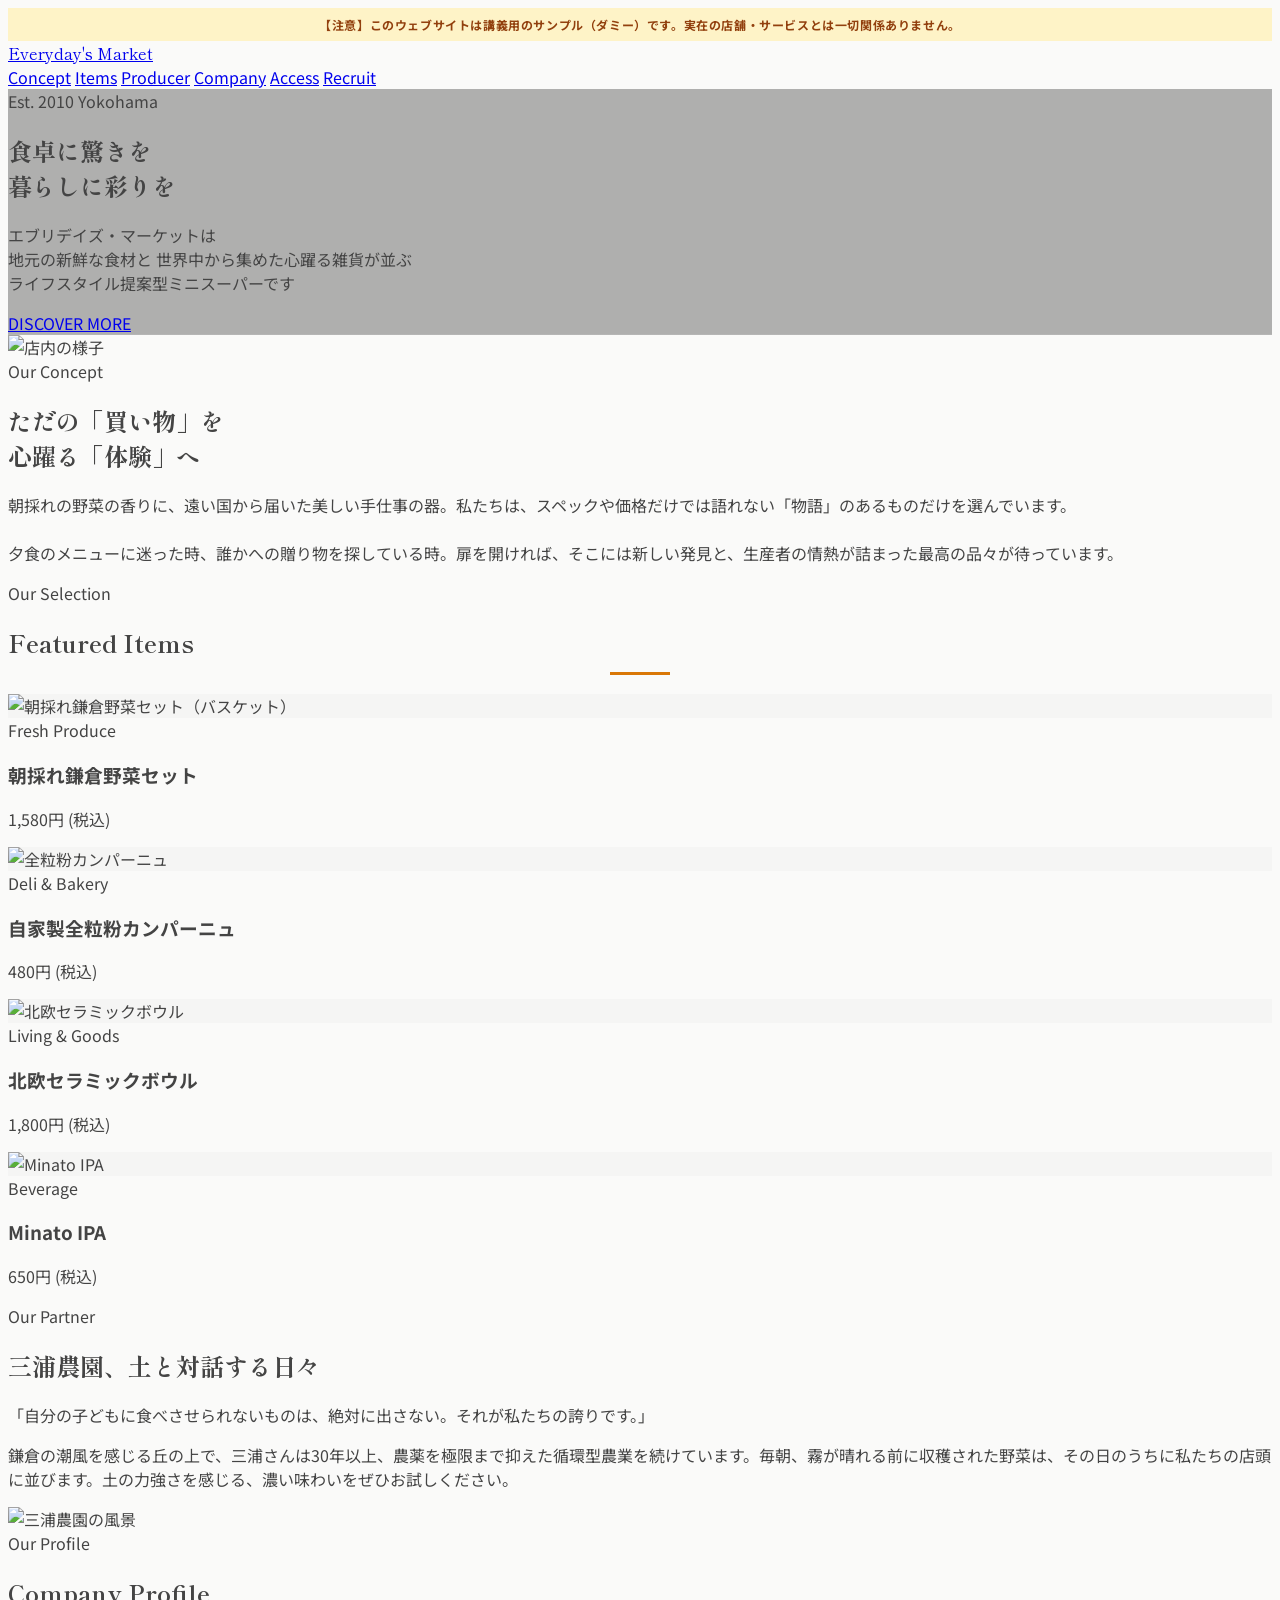
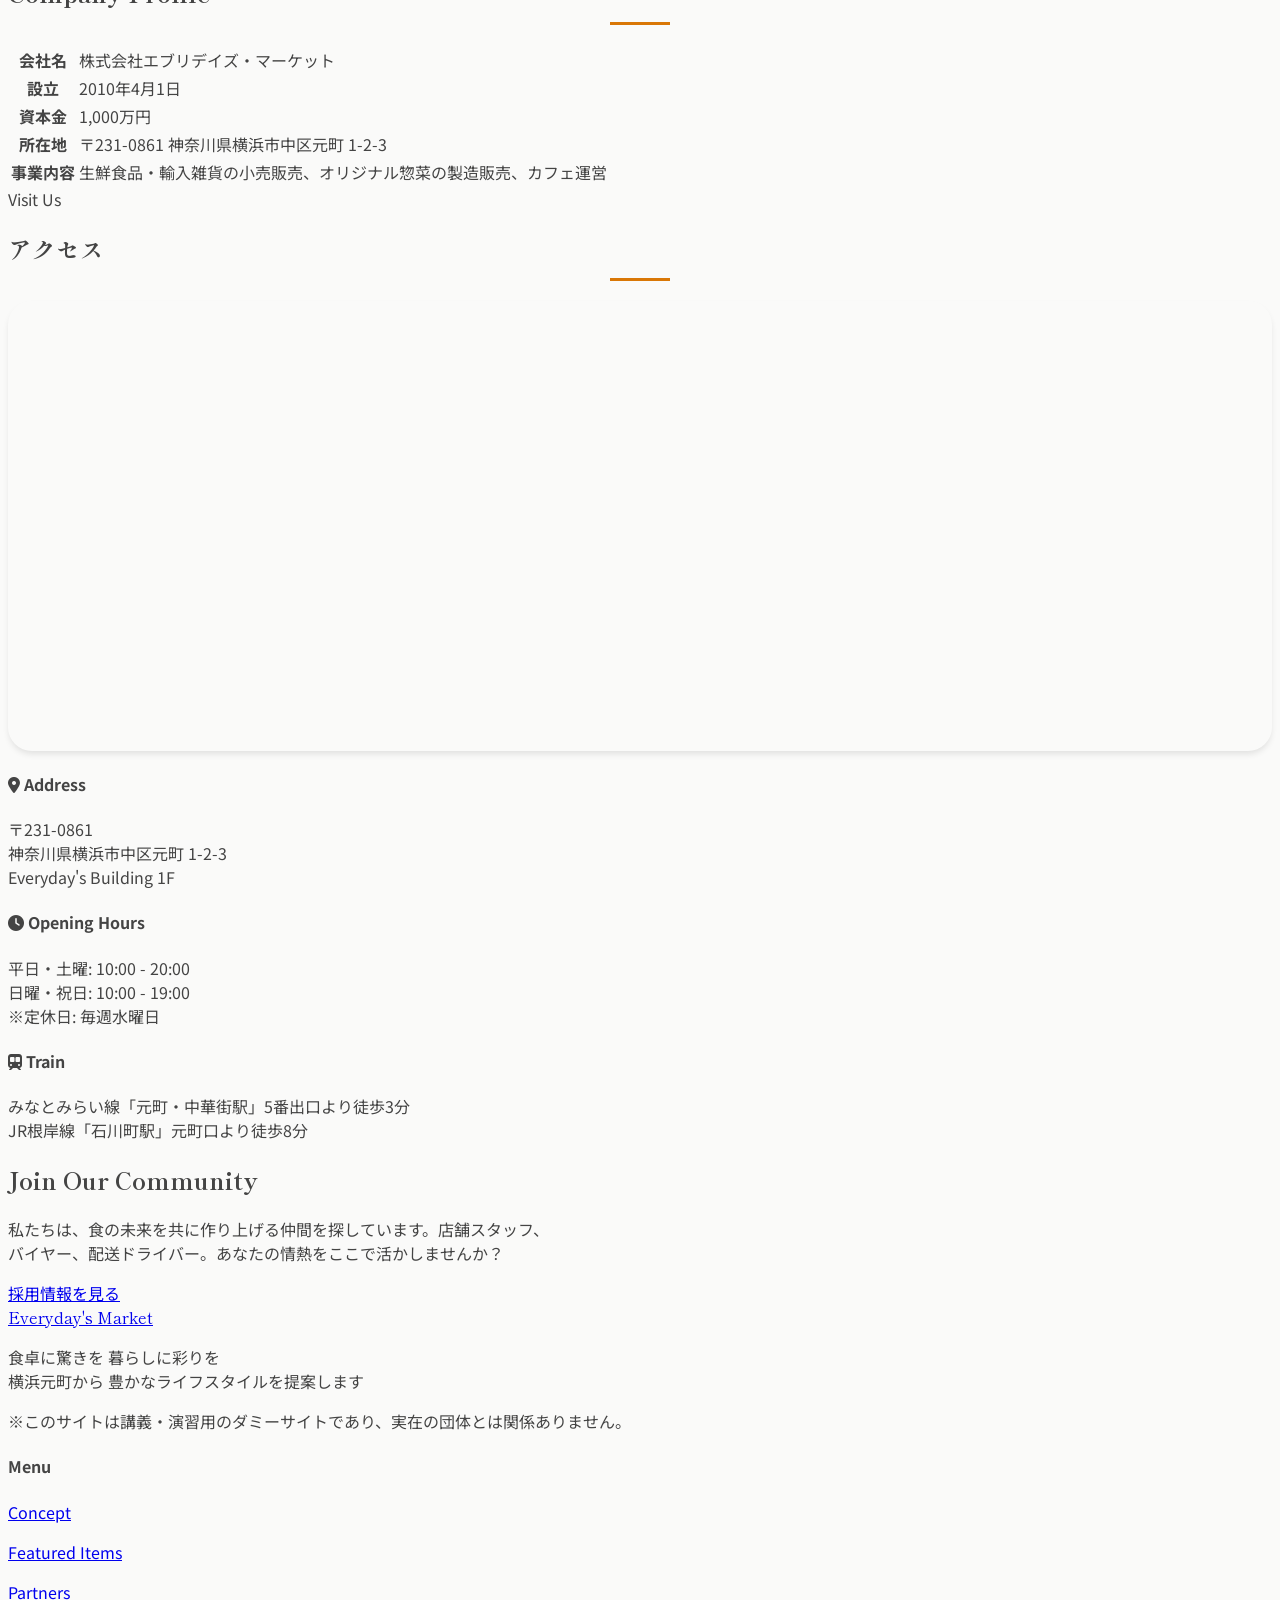
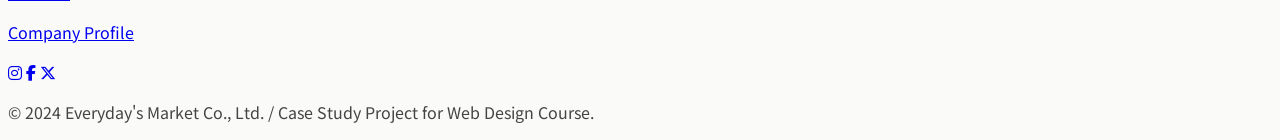
==== index.html @ 4df272cd "Add files via upload" ====
<!DOCTYPE html>
<html lang="ja">
<head>
    <meta charset="UTF-8">
    <meta name="viewport" content="width=device-width, initial-scale=1.0">
    <title>Everyday's Market | 食卓に驚きを、暮らしに彩りを。</title>
    <script src="https://cdn.tailwindcss.com"></script>
    <link rel="stylesheet" href="https://cdnjs.cloudflare.com/ajax/libs/font-awesome/6.4.0/css/all.min.css">
    <style>
        @import url('https://fonts.googleapis.com/css2?family=Noto+Sans+JP:wght@300;400;700&family=Shippori+Mincho:wght@400;700&display=swap');
        
        :root {
            --brand-primary: #d97706;
            --brand-dark: #78350f;
            --bg-stone: #fafaf9;
        }

        body {
            font-family: 'Noto Sans JP', sans-serif;
            background-color: var(--bg-stone);
            color: #444;
            scroll-behavior: smooth;
        }

        .font-serif {
            font-family: 'Shippori Mincho', serif;
        }

        .hero-section {
            background: linear-gradient(rgba(0,0,0,0.3), rgba(0,0,0,0.3)), 
                        url('https://images.unsplash.com/photo-1542838132-92c53300491e?q=80&w=2000&auto=format&fit=crop');
            background-size: cover;
            background-position: center;
        }

        .section-title::after {
            content: '';
            display: block;
            width: 60px;
            height: 3px;
            background-color: var(--brand-primary);
            margin: 0.75rem auto;
        }

        .img-container {
            background-color: #f5f5f4;
            overflow: hidden;
            display: flex;
            align-items: center;
            justify-content: center;
        }

        .img-container img {
            width: 100%;
            height: 100%;
            object-fit: cover;
            transition: transform 0.7s cubic-bezier(0.4, 0, 0.2, 1);
        }

        .img-container:hover img {
            transform: scale(1.08);
        }

        .fade-in-up {
            animation: fadeInUp 0.8s ease-out forwards;
        }

        @keyframes fadeInUp {
            from { opacity: 0; transform: translateY(20px); }
            to { opacity: 1; transform: translateY(0); }
        }

        .dummy-notice {
            background-color: #fef3c7;
            color: #92400e;
            text-align: center;
            padding: 0.5rem;
            font-size: 0.75rem;
            font-weight: bold;
            letter-spacing: 0.05em;
        }

        .nav-link {
            position: relative;
        }
        .nav-link::after {
            content: '';
            position: absolute;
            width: 0;
            height: 1px;
            bottom: -4px;
            left: 0;
            background-color: var(--brand-primary);
            transition: width 0.3s ease;
        }
        .nav-link:hover::after {
            width: 100%;
        }
        /* マップコンテナのサイズ調整 */
        .map-container {
            position: relative;
            width: 100%;
            height: 450px; /* PCでの高さを450pxに設定 */
            border-radius: 1.5rem; /* 角丸を他の要素と合わせる */
            overflow: hidden;
            box-shadow: 0 4px 6px -1px rgb(0 0 0 / 0.1);
        }

        .map-container iframe {
            position: absolute;
            top: 0;
            left: 0;
            width: 100%;
            height: 100%;
            border: 0;
        }

    </style>
</head>
<body>

    <!-- Dummy Site Notice -->
    <div class="dummy-notice">
        【注意】このウェブサイトは講義用のサンプル（ダミー）です。実在の店舗・サービスとは一切関係ありません。
    </div>

    <!-- Header Navigation -->
    <nav class="bg-white/95 backdrop-blur-md shadow-sm sticky top-0 z-50 border-b border-stone-100">
        <div class="max-w-7xl mx-auto px-4 sm:px-6 lg:px-8">
            <div class="flex justify-between h-20 items-center">
                <div class="flex-shrink-0 flex items-center">
                    <a href="index.html" class="text-2xl font-bold text-amber-800 font-serif tracking-tighter italic leading-none">
                        Everyday's <span class="text-amber-600">Market</span>
                    </a>
                </div>
                <!-- 修正箇所：items-centerを追加して垂直中央揃えを確実にしました -->
                <div class="hidden md:flex items-center space-x-10 text-xs font-bold text-gray-700 uppercase tracking-[0.2em]">
                    <a href="#concept" class="nav-link hover:text-amber-600 transition duration-300">Concept</a>
                    <a href="#items" class="nav-link hover:text-amber-600 transition duration-300">Items</a>
                    <a href="#producer" class="nav-link hover:text-amber-600 transition duration-300">Producer</a>
                    <a href="#company" class="nav-link hover:text-amber-600 transition duration-300">Company</a>
                    <a href="#access" class="nav-link hover:text-amber-600 transition duration-300">Access</a>
                    <!-- Recruitボタンも周囲と揃うように調整 -->
                    <a href="recruit.html" class="flex items-center justify-center px-5 py-2 border-2 border-amber-600 text-amber-600 rounded-full hover:bg-amber-600 hover:text-white transition duration-300">Recruit</a>
                </div>
            </div>
        </div>
    </nav>

    <!-- Hero Section -->
    <section class="hero-section h-[80vh] flex items-center justify-center text-center text-white px-4">
        <div class="fade-in-up">
            <span class="inline-block px-4 py-1 border border-white/40 rounded-full text-xs tracking-widest mb-6 uppercase">Est. 2010 Yokohama</span>
            <h1 class="text-5xl md:text-7xl font-bold mb-6 font-serif tracking-tight leading-tight">食卓に驚きを<br>暮らしに彩りを</h1>
            <p class="text-lg md:text-xl max-w-2xl mx-auto font-light opacity-90 leading-relaxed mb-8">
                エブリデイズ・マーケットは<br class="hidden md:block">地元の新鮮な食材と 世界中から集めた心躍る雑貨が並ぶ<br class="hidden md:block">ライフスタイル提案型ミニスーパーです
            </p>
            <a href="#concept" class="inline-block p-4 border-b-2 border-white/60 hover:border-white transition-all text-sm tracking-[0.3em] font-bold">DISCOVER MORE</a>
        </div>
    </section>

    <!-- Concept Section -->
    <section id="concept" class="py-24 bg-white overflow-hidden">
        <div class="max-w-7xl mx-auto px-4 grid grid-cols-1 lg:grid-cols-2 gap-16 items-center">
            <div class="relative">
                <div class="rounded-2xl overflow-hidden shadow-2xl">
                    <img src="https://images.unsplash.com/photo-1578916171728-46686eac8d58?q=80&w=1000&auto=format&fit=crop" alt="店内の様子">
                </div>
                <div class="absolute -bottom-8 -left-8 w-64 h-64 bg-amber-50 rounded-full -z-10"></div>
            </div>
            <div class="lg:pl-8">
                <span class="text-amber-600 font-bold tracking-widest text-sm uppercase mb-4 block">Our Concept</span>
                <h2 class="text-3xl md:text-5xl font-bold font-serif text-amber-900 mb-8 leading-tight">ただの「買い物」を<br>心躍る「体験」へ</h2>
                <p class="text-gray-600 text-lg leading-loose mb-8">
                    朝採れの野菜の香りに、遠い国から届いた美しい手仕事の器。私たちは、スペックや価格だけでは語れない「物語」のあるものだけを選んでいます。<br><br>
                    夕食のメニューに迷った時、誰かへの贈り物を探している時。扉を開ければ、そこには新しい発見と、生産者の情熱が詰まった最高の品々が待っています。
                </p>
            </div>
        </div>
    </section>

    <!-- Item Showcase -->
    <section id="items" class="py-24 bg-stone-50">
        <div class="max-w-7xl mx-auto px-4 text-center mb-16">
            <span class="text-amber-600 font-bold tracking-widest text-xs uppercase mb-2 block">Our Selection</span>
            <h2 class="text-3xl font-bold section-title font-serif text-amber-900">Featured Items</h2>
        </div>
        <div class="max-w-7xl mx-auto px-4 grid grid-cols-1 sm:grid-cols-2 lg:grid-cols-4 gap-10">
            <div class="group">
                <div class="h-80 img-container rounded-2xl mb-6 shadow-sm group-hover:shadow-xl transition-shadow duration-300">
                    <img src="https://images.unsplash.com/photo-1542838132-92c53300491e?q=80&w=800&auto=format&fit=crop" alt="朝採れ鎌倉野菜セット（バスケット）">
                </div>
                <div class="text-center">
                    <span class="text-[10px] text-stone-400 tracking-widest uppercase mb-1 block">Fresh Produce</span>
                    <h3 class="font-bold text-gray-800 mb-1">朝採れ鎌倉野菜セット</h3>
                    <p class="text-amber-700 font-bold">1,580円 <span class="text-[10px] text-stone-400 font-normal">(税込)</span></p>
                </div>
            </div>
            <!-- 変更箇所：全粒粉カンパーニュ -->
            <div class="group">
                <div class="h-80 img-container rounded-2xl mb-6 shadow-sm group-hover:shadow-xl transition-shadow duration-300">
                    <img src="https://images.unsplash.com/photo-1549931319-a545dcf3bc73?q=80&w=800&auto=format&fit=crop" alt="全粒粉カンパーニュ">
                </div>
                <div class="text-center">
                    <span class="text-[10px] text-stone-400 tracking-widest uppercase mb-1 block">Deli & Bakery</span>
                    <h3 class="font-bold text-gray-800 mb-1">自家製全粒粉カンパーニュ</h3>
                    <p class="text-amber-700 font-bold">480円 <span class="text-[10px] text-stone-400 font-normal">(税込)</span></p>
                </div>
            </div>
            <div class="group">
                <div class="h-80 img-container rounded-2xl mb-6 shadow-sm group-hover:shadow-xl transition-shadow duration-300">
                    <img src="https://images.unsplash.com/photo-1610701596007-11502861dcfa?q=80&w=600&auto=format&fit=crop" alt="北欧セラミックボウル">
                </div>
                <div class="text-center">
                    <span class="text-[10px] text-stone-400 tracking-widest uppercase mb-1 block">Living & Goods</span>
                    <h3 class="font-bold text-gray-800 mb-1">北欧セラミックボウル</h3>
                    <p class="text-amber-700 font-bold">1,800円 <span class="text-[10px] text-stone-400 font-normal">(税込)</span></p>
                </div>
            </div>
            <div class="group">
                <div class="h-80 img-container rounded-2xl mb-6 shadow-sm group-hover:shadow-xl transition-shadow duration-300">
                    <img src="https://images.unsplash.com/photo-1566633806327-68e152aaf26d?q=80&w=600&auto=format&fit=crop" alt="Minato IPA">
                </div>
                <div class="text-center">
                    <span class="text-[10px] text-stone-400 tracking-widest uppercase mb-1 block">Beverage</span>
                    <h3 class="font-bold text-gray-800 mb-1">Minato IPA</h3>
                    <p class="text-amber-700 font-bold">650円 <span class="text-[10px] text-stone-400 font-normal">(税込)</span></p>
                </div>
            </div>
        </div>
    </section>

    <!-- Producer Story -->
    <section id="producer" class="py-24 bg-white">
        <div class="max-w-7xl mx-auto px-4 grid grid-cols-1 lg:grid-cols-2 gap-16 items-center">
            <div class="order-2 lg:order-1">
                <span class="text-amber-600 font-bold tracking-widest text-sm uppercase mb-4 block">Our Partner</span>
                <h2 class="text-3xl md:text-5xl font-bold font-serif text-amber-900 mb-8 leading-tight">三浦農園、土と対話する日々</h2>
                <p class="text-gray-600 text-lg leading-loose mb-6 italic">
                    「自分の子どもに食べさせられないものは、絶対に出さない。それが私たちの誇りです。」
                </p>
                <p class="text-gray-600 text-lg leading-loose">
                    鎌倉の潮風を感じる丘の上で、三浦さんは30年以上、農薬を極限まで抑えた循環型農業を続けています。毎朝、霧が晴れる前に収穫された野菜は、その日のうちに私たちの店頭に並びます。土の力強さを感じる、濃い味わいをぜひお試しください。
                </p>
            </div>
            <div class="order-1 lg:order-2">
                <div class="rounded-2xl overflow-hidden shadow-2xl aspect-[4/5]">
                    <img src="https://images.unsplash.com/photo-1500382017468-9049fed747ef?q=80&w=1200&auto=format&fit=crop" class="w-full h-full object-cover" alt="三浦農園の風景">
                </div>
            </div>
        </div>
    </section>

    <!-- Company Profile Section -->
    <section id="company" class="py-24 bg-stone-50">
        <div class="max-w-4xl mx-auto px-4">
            <div class="text-center mb-16">
                <span class="text-amber-600 font-bold tracking-widest text-xs uppercase mb-2 block">Our Profile</span>
                <h2 class="text-3xl font-bold section-title font-serif text-amber-900">Company Profile</h2>
            </div>
            <div class="bg-white rounded-2xl shadow-sm overflow-hidden">
                <table class="w-full text-left border-collapse">
                    <tbody class="divide-y divide-stone-100">
                        <tr>
                            <th class="py-6 px-8 bg-stone-50 w-1/3 text-stone-500 font-bold text-sm uppercase tracking-wider">会社名</th>
                            <td class="py-6 px-8 text-gray-700">株式会社エブリデイズ・マーケット</td>
                        </tr>
                        <tr>
                            <th class="py-6 px-8 bg-stone-50 w-1/3 text-stone-500 font-bold text-sm uppercase tracking-wider">設立</th>
                            <td class="py-6 px-8 text-gray-700">2010年4月1日</td>
                        </tr>
                        <tr>
                            <th class="py-6 px-8 bg-stone-50 w-1/3 text-stone-500 font-bold text-sm uppercase tracking-wider">資本金</th>
                            <td class="py-6 px-8 text-gray-700">1,000万円</td>
                        </tr>
                        <tr>
                            <th class="py-6 px-8 bg-stone-50 w-1/3 text-stone-500 font-bold text-sm uppercase tracking-wider">所在地</th>
                            <td class="py-6 px-8 text-gray-700">〒231-0861 神奈川県横浜市中区元町 1-2-3</td>
                        </tr>
                        <tr>
                            <th class="py-6 px-8 bg-stone-50 w-1/3 text-stone-500 font-bold text-sm uppercase tracking-wider">事業内容</th>
                            <td class="py-6 px-8 text-gray-700">生鮮食品・輸入雑貨の小売販売、オリジナル惣菜の製造販売、カフェ運営</td>
                        </tr>
                    </tbody>
                </table>
            </div>
        </div>
    </section>

    <!-- Access Section -->
    <section id="access" class="py-24 bg-white">
        <div class="max-w-7xl mx-auto px-4">
            <div class="text-center mb-16">
                <span class="text-amber-600 font-bold tracking-widest text-xs uppercase mb-2 block">Visit Us</span>
                <h2 class="text-3xl font-bold section-title font-serif text-amber-900">アクセス</h2>
            </div>
            
            <div class="grid grid-cols-1 lg:grid-cols-3 gap-12 items-stretch">
                <!-- マップ側：h-full を追加して親の高さまで強制的に広げる -->
                <div class="lg:col-span-2 h-full">
                    <div class="map-container shadow-lg h-full">
                        <iframe src="https://www.google.com/maps/embed?pb=!1m18!1m12!1m3!1d3250.414327297834!2d139.6455138763595!3d35.43213504354228!2m3!1f0!2f0!3f0!3m2!1i1024!2i768!4f13.1!3m3!1m2!1s0x60185cf1a97a3713%3A0xc0747443834a347!2z44CSMjMxLTA4NjEg56We5aWI5bed55yM5qiq5rWc5biC5Lit5Yy65YWD55S6!5e0!3m2!1sja!2sjp!4v1710000000000!5m2!1sja!2sjp" allowfullscreen="" loading="lazy" referrerpolicy="no-referrer-when-downgrade"></iframe>
                    </div>
                </div>
                <!-- テキスト情報側 -->
                <div class="flex flex-col justify-between space-y-8 bg-stone-50 p-10 rounded-3xl border border-stone-100 shadow-sm">
                    <div>
                        <h4 class="text-amber-800 font-bold mb-2 flex items-center">
                            <i class="fas fa-map-marker-alt mr-2"></i> Address
                        </h4>
                        <p class="text-gray-700 leading-relaxed">
                            〒231-0861<br>
                            神奈川県横浜市中区元町 1-2-3<br>
                            Everyday's Building 1F
                        </p>
                    </div>
                    <div>
                        <h4 class="text-amber-800 font-bold mb-2 flex items-center">
                            <i class="fas fa-clock mr-2"></i> Opening Hours
                        </h4>
                        <p class="text-gray-700 leading-relaxed">
                            平日・土曜: 10:00 - 20:00<br>
                            日曜・祝日: 10:00 - 19:00<br>
                            <span class="text-stone-400 text-xs italic">※定休日: 毎週水曜日</span>
                        </p>
                    </div>
                    <div>
                        <h4 class="text-amber-800 font-bold mb-2 flex items-center">
                            <i class="fas fa-subway mr-2"></i> Train
                        </h4>
                        <p class="text-gray-700 leading-relaxed text-sm">
                            みなとみらい線「元町・中華街駅」5番出口より徒歩3分<br>
                            JR根岸線「石川町駅」元町口より徒歩8分
                        </p>
                    </div>
                </div>
            </div>
        </div>
    </section>

    <!-- Recruit Banner -->
    <section id="recruit" class="py-20 bg-amber-700 text-white">
        <div class="max-w-7xl mx-auto px-4 text-center">
            <h2 class="text-3xl md:text-5xl font-bold font-serif mb-6 italic">Join Our Community</h2>
            <p class="text-lg opacity-90 mb-10 max-w-2xl mx-auto">
                私たちは、食の未来を共に作り上げる仲間を探しています。店舗スタッフ、<br class="hidden md:block">バイヤー、配送ドライバー。あなたの情熱をここで活かしませんか？
            </p>
            <a href="recruit.html" class="inline-block px-10 py-4 bg-white text-amber-900 font-bold rounded-full hover:bg-stone-100 transition duration-300 shadow-xl">
                採用情報を見る
            </a>
        </div>
    </section>

    <!-- Footer -->
    <footer class="bg-stone-900 text-white pt-20 pb-10">
        <div class="max-w-7xl mx-auto px-4">
            <div class="grid grid-cols-1 md:grid-cols-3 gap-12 mb-16 text-center md:text-left">
                <div>
                    <!-- ロゴを a タグで囲み、トップページへのリンクを設定 -->
                    <a href="index.html" class="inline-block text-2xl font-bold text-amber-600 font-serif mb-6 tracking-tighter italic hover:opacity-80 transition-opacity">
                        Everyday's <span class="text-white">Market</span>
                    </a>
                    <p class="text-stone-400 text-sm leading-loose">
                        食卓に驚きを 暮らしに彩りを<br>
                        横浜元町から 豊かなライフスタイルを提案します
                    </p>
                    <div class="mt-4 p-3 border border-stone-700 text-xs text-stone-500 italic">
                        ※このサイトは講義・演習用のダミーサイトであり、実在の団体とは関係ありません。
                    </div>
                </div>
                <div class="space-y-2 text-stone-400 text-sm">
                    <h4 class="text-white font-bold mb-4 uppercase tracking-widest text-xs">Menu</h4>
                    <p><a href="#concept" class="hover:text-amber-500 transition">Concept</a></p>
                    <p><a href="#items" class="hover:text-amber-500 transition">Featured Items</a></p>
                    <p><a href="#producer" class="hover:text-amber-500 transition">Partners</a></p>
                    <p><a href="#company" class="hover:text-amber-500 transition">Company Profile</a></p>
                </div>
                <div class="flex justify-center md:justify-start space-x-6 text-2xl">
                    <a href="#" class="hover:text-amber-500 transition"><i class="fab fa-instagram"></i></a>
                    <a href="#" class="hover:text-amber-500 transition"><i class="fab fa-facebook-f"></i></a>
                    <a href="#" class="hover:text-amber-500 transition"><i class="fab fa-x-twitter"></i></a>
                </div>
            </div>
            <div class="border-t border-stone-800 pt-8 text-center">
                <p class="text-stone-500 text-[10px] tracking-widest uppercase">
                    &copy; 2024 Everyday's Market Co., Ltd. / Case Study Project for Web Design Course.
                </p>
            </div>
        </div>
    </footer>

</body>
</html>
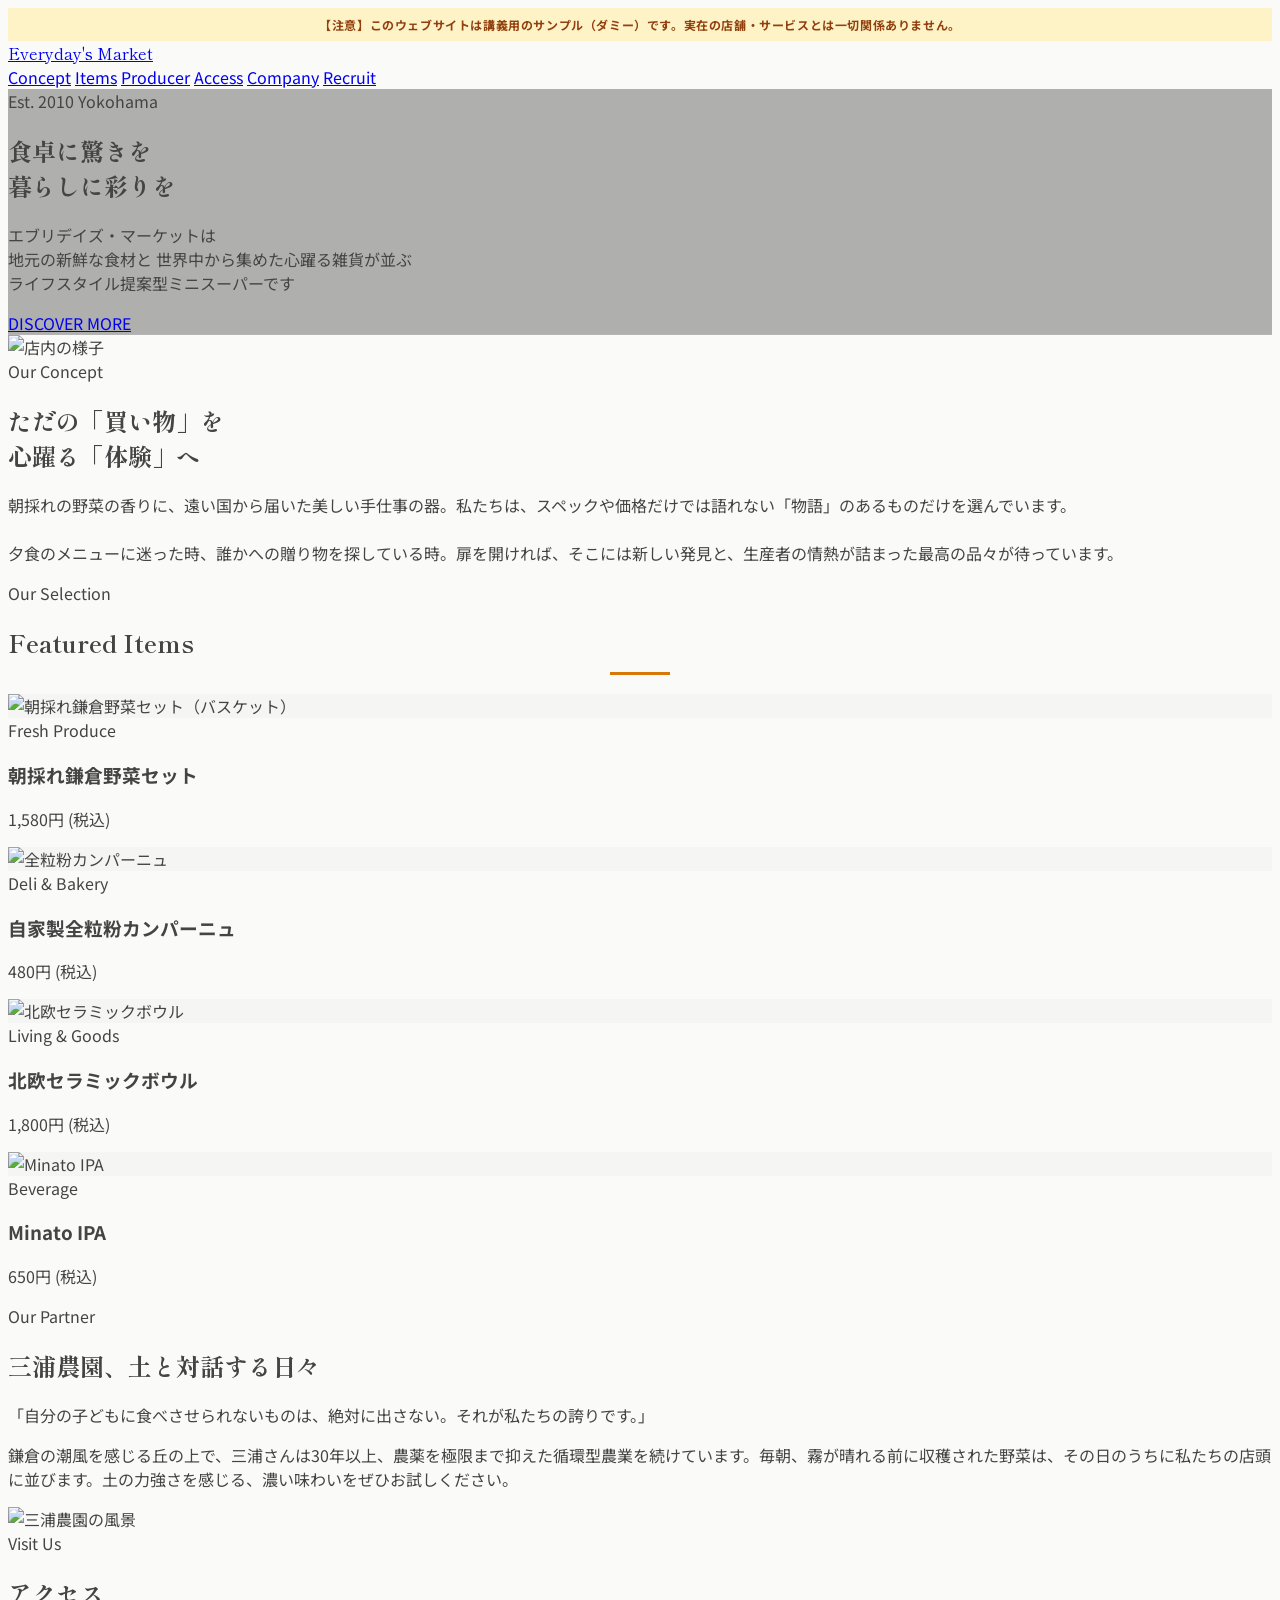
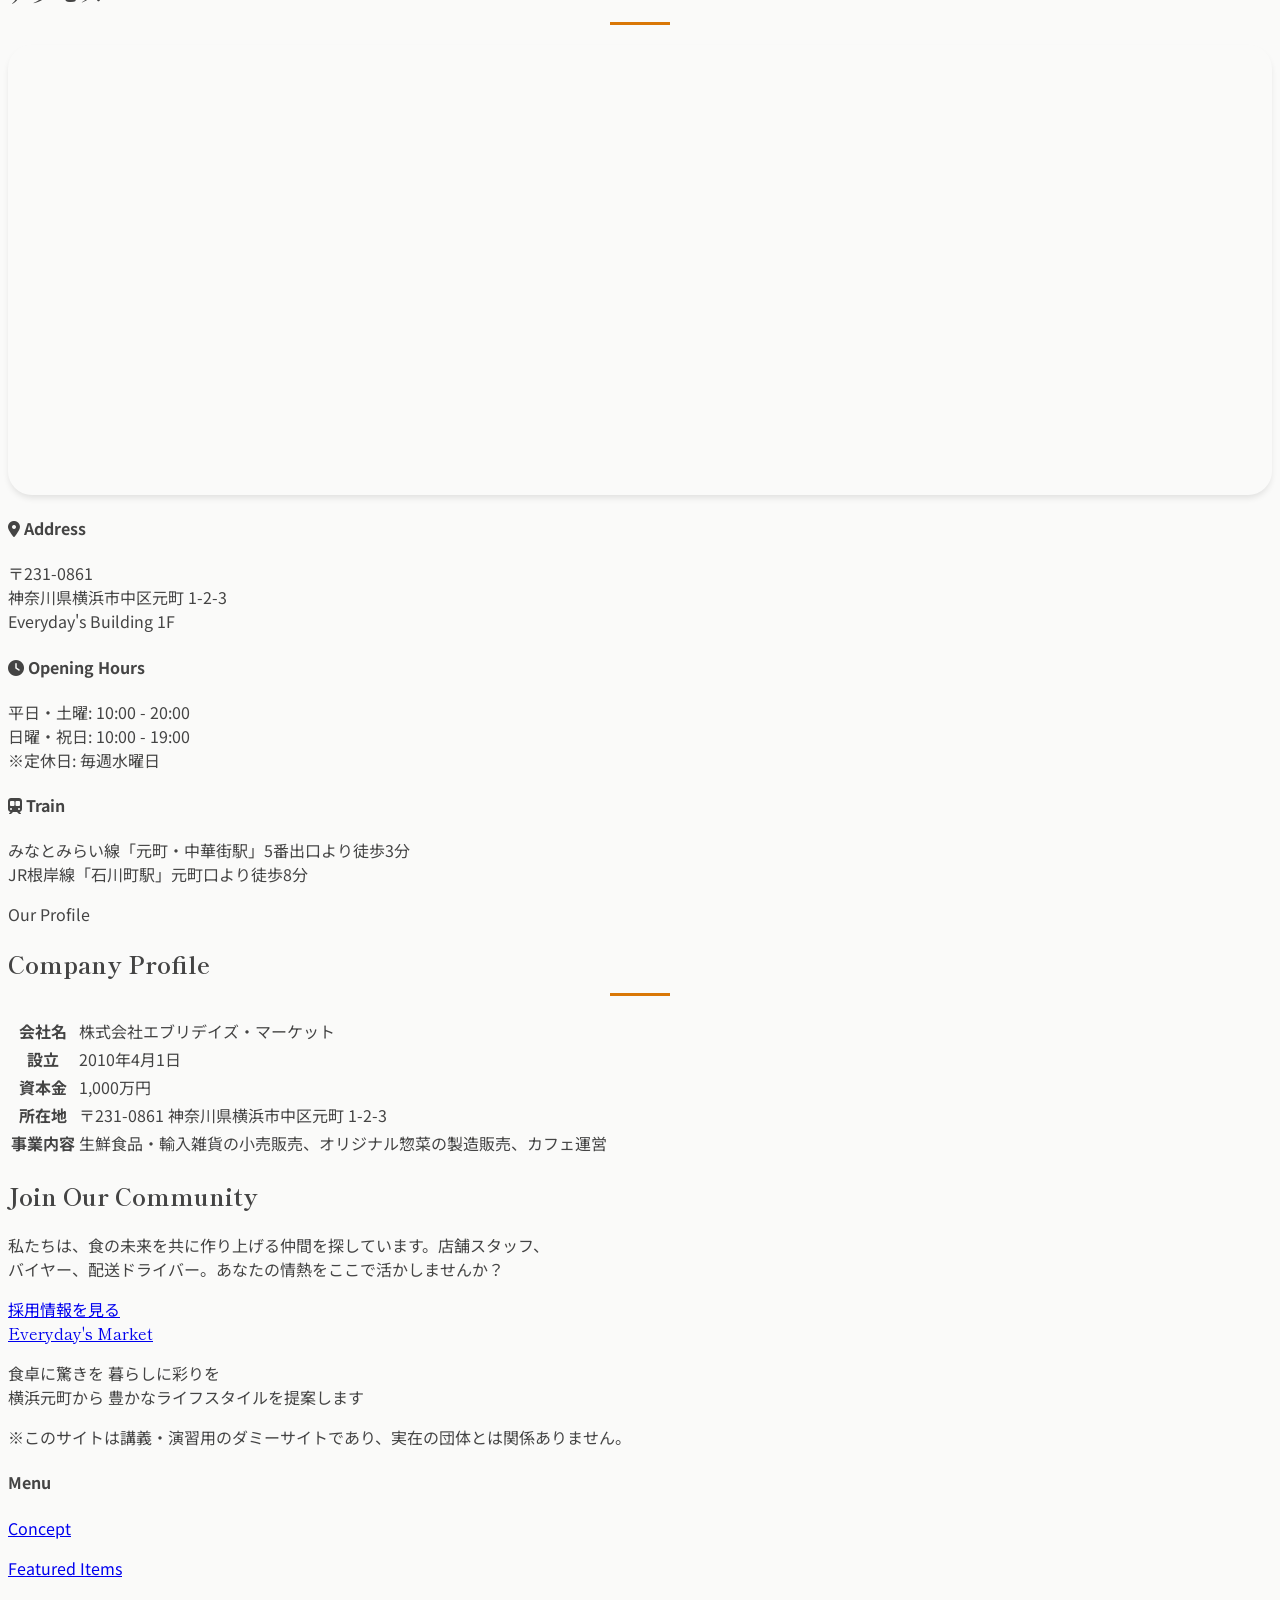
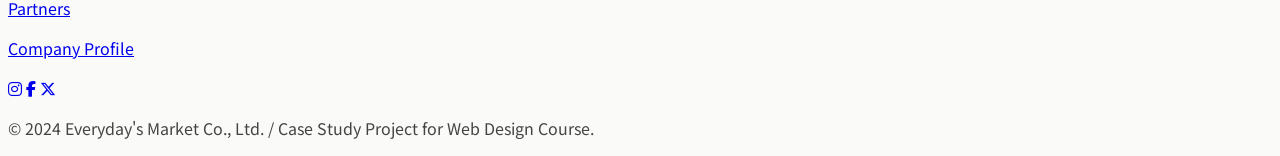
==== commit b38983f1: "Add files via upload" ====
--- a/index.html
+++ b/index.html
@@ -138,8 +138,8 @@
                     <a href="#concept" class="nav-link hover:text-amber-600 transition duration-300">Concept</a>
                     <a href="#items" class="nav-link hover:text-amber-600 transition duration-300">Items</a>
                     <a href="#producer" class="nav-link hover:text-amber-600 transition duration-300">Producer</a>
+                    <a href="#access" class="nav-link hover:text-amber-600 transition duration-300">Access</a>
                     <a href="#company" class="nav-link hover:text-amber-600 transition duration-300">Company</a>
-                    <a href="#access" class="nav-link hover:text-amber-600 transition duration-300">Access</a>
                     <!-- Recruitボタンも周囲と揃うように調整 -->
                     <a href="recruit.html" class="flex items-center justify-center px-5 py-2 border-2 border-amber-600 text-amber-600 rounded-full hover:bg-amber-600 hover:text-white transition duration-300">Recruit</a>
                 </div>
@@ -251,42 +251,6 @@
         </div>
     </section>
 
-    <!-- Company Profile Section -->
-    <section id="company" class="py-24 bg-stone-50">
-        <div class="max-w-4xl mx-auto px-4">
-            <div class="text-center mb-16">
-                <span class="text-amber-600 font-bold tracking-widest text-xs uppercase mb-2 block">Our Profile</span>
-                <h2 class="text-3xl font-bold section-title font-serif text-amber-900">Company Profile</h2>
-            </div>
-            <div class="bg-white rounded-2xl shadow-sm overflow-hidden">
-                <table class="w-full text-left border-collapse">
-                    <tbody class="divide-y divide-stone-100">
-                        <tr>
-                            <th class="py-6 px-8 bg-stone-50 w-1/3 text-stone-500 font-bold text-sm uppercase tracking-wider">会社名</th>
-                            <td class="py-6 px-8 text-gray-700">株式会社エブリデイズ・マーケット</td>
-                        </tr>
-                        <tr>
-                            <th class="py-6 px-8 bg-stone-50 w-1/3 text-stone-500 font-bold text-sm uppercase tracking-wider">設立</th>
-                            <td class="py-6 px-8 text-gray-700">2010年4月1日</td>
-                        </tr>
-                        <tr>
-                            <th class="py-6 px-8 bg-stone-50 w-1/3 text-stone-500 font-bold text-sm uppercase tracking-wider">資本金</th>
-                            <td class="py-6 px-8 text-gray-700">1,000万円</td>
-                        </tr>
-                        <tr>
-                            <th class="py-6 px-8 bg-stone-50 w-1/3 text-stone-500 font-bold text-sm uppercase tracking-wider">所在地</th>
-                            <td class="py-6 px-8 text-gray-700">〒231-0861 神奈川県横浜市中区元町 1-2-3</td>
-                        </tr>
-                        <tr>
-                            <th class="py-6 px-8 bg-stone-50 w-1/3 text-stone-500 font-bold text-sm uppercase tracking-wider">事業内容</th>
-                            <td class="py-6 px-8 text-gray-700">生鮮食品・輸入雑貨の小売販売、オリジナル惣菜の製造販売、カフェ運営</td>
-                        </tr>
-                    </tbody>
-                </table>
-            </div>
-        </div>
-    </section>
-
     <!-- Access Section -->
     <section id="access" class="py-24 bg-white">
         <div class="max-w-7xl mx-auto px-4">
@@ -334,6 +298,42 @@
                         </p>
                     </div>
                 </div>
+            </div>
+        </div>
+    </section>
+
+    <!-- Company Profile Section -->
+    <section id="company" class="py-24 bg-stone-50">
+        <div class="max-w-4xl mx-auto px-4">
+            <div class="text-center mb-16">
+                <span class="text-amber-600 font-bold tracking-widest text-xs uppercase mb-2 block">Our Profile</span>
+                <h2 class="text-3xl font-bold section-title font-serif text-amber-900">Company Profile</h2>
+            </div>
+            <div class="bg-white rounded-2xl shadow-sm overflow-hidden">
+                <table class="w-full text-left border-collapse">
+                    <tbody class="divide-y divide-stone-100">
+                        <tr>
+                            <th class="py-6 px-8 bg-stone-50 w-1/3 text-stone-500 font-bold text-sm uppercase tracking-wider">会社名</th>
+                            <td class="py-6 px-8 text-gray-700">株式会社エブリデイズ・マーケット</td>
+                        </tr>
+                        <tr>
+                            <th class="py-6 px-8 bg-stone-50 w-1/3 text-stone-500 font-bold text-sm uppercase tracking-wider">設立</th>
+                            <td class="py-6 px-8 text-gray-700">2010年4月1日</td>
+                        </tr>
+                        <tr>
+                            <th class="py-6 px-8 bg-stone-50 w-1/3 text-stone-500 font-bold text-sm uppercase tracking-wider">資本金</th>
+                            <td class="py-6 px-8 text-gray-700">1,000万円</td>
+                        </tr>
+                        <tr>
+                            <th class="py-6 px-8 bg-stone-50 w-1/3 text-stone-500 font-bold text-sm uppercase tracking-wider">所在地</th>
+                            <td class="py-6 px-8 text-gray-700">〒231-0861 神奈川県横浜市中区元町 1-2-3</td>
+                        </tr>
+                        <tr>
+                            <th class="py-6 px-8 bg-stone-50 w-1/3 text-stone-500 font-bold text-sm uppercase tracking-wider">事業内容</th>
+                            <td class="py-6 px-8 text-gray-700">生鮮食品・輸入雑貨の小売販売、オリジナル惣菜の製造販売、カフェ運営</td>
+                        </tr>
+                    </tbody>
+                </table>
             </div>
         </div>
     </section>
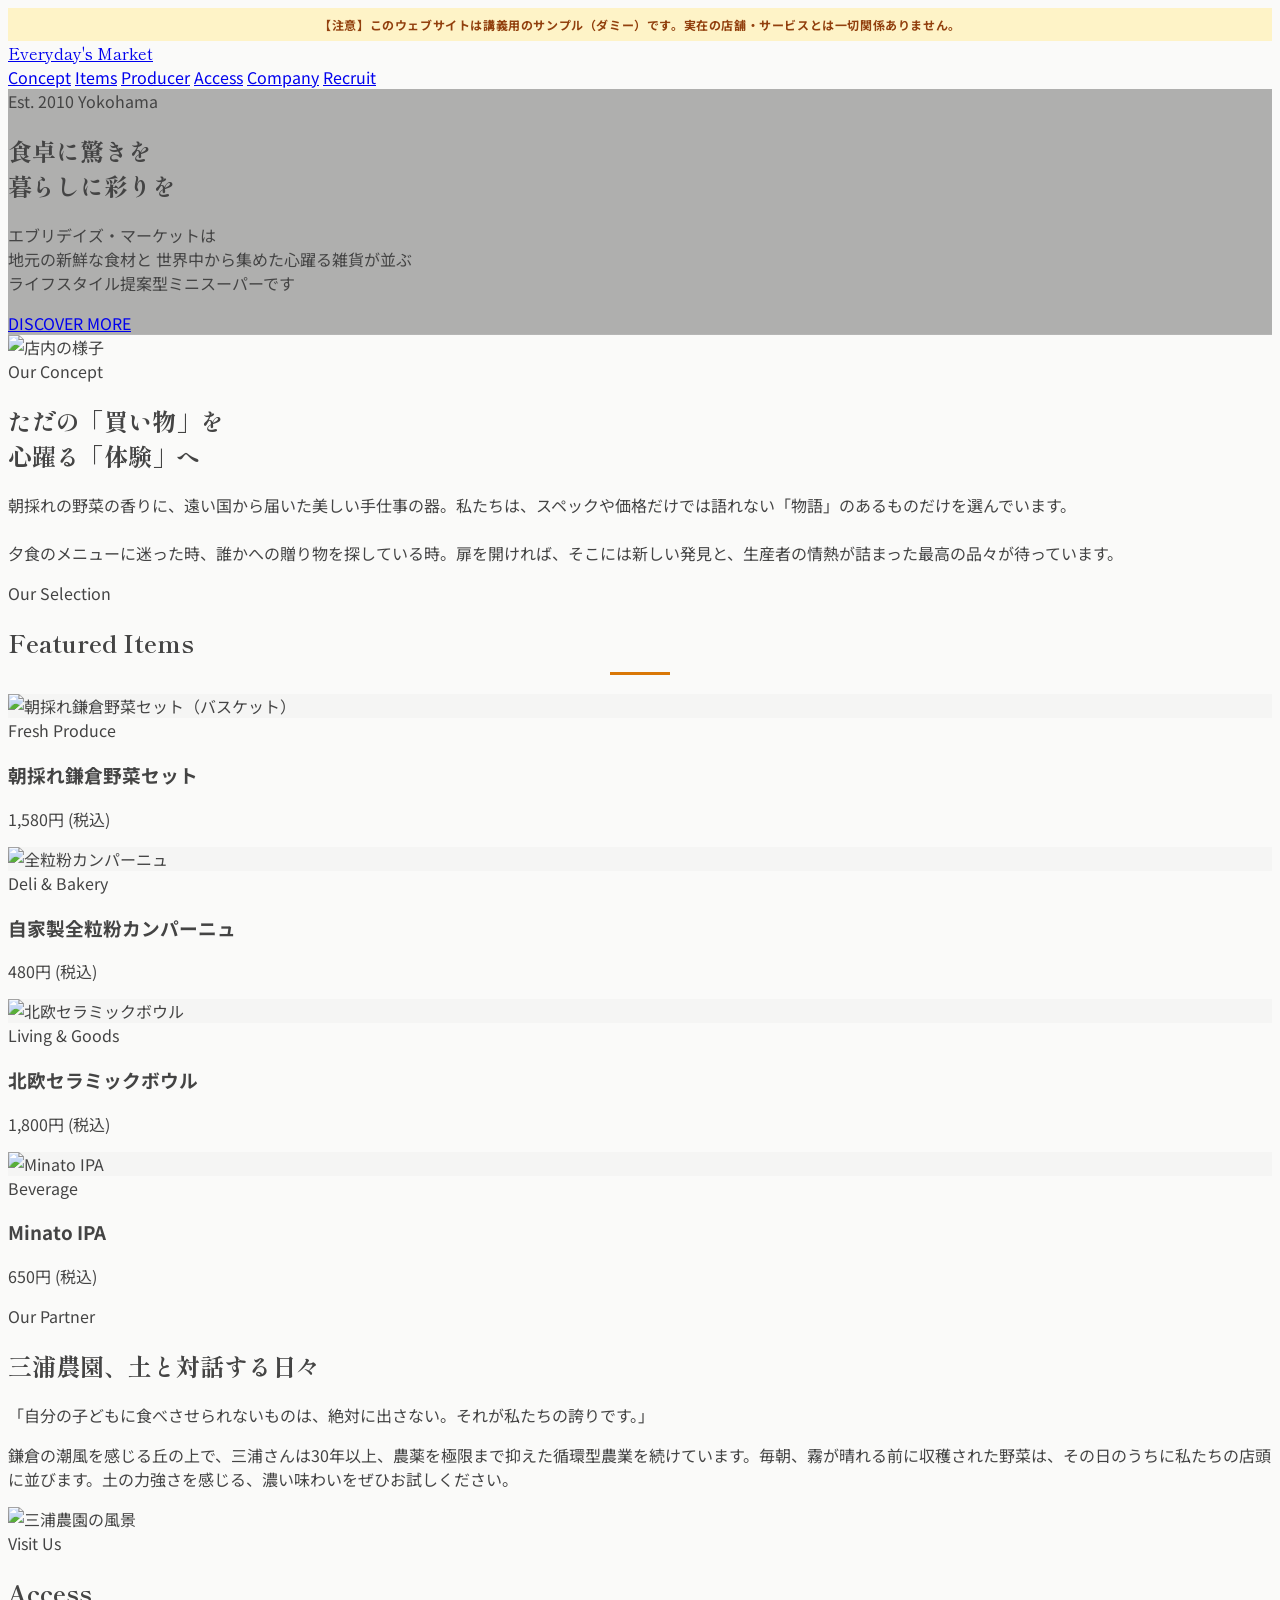
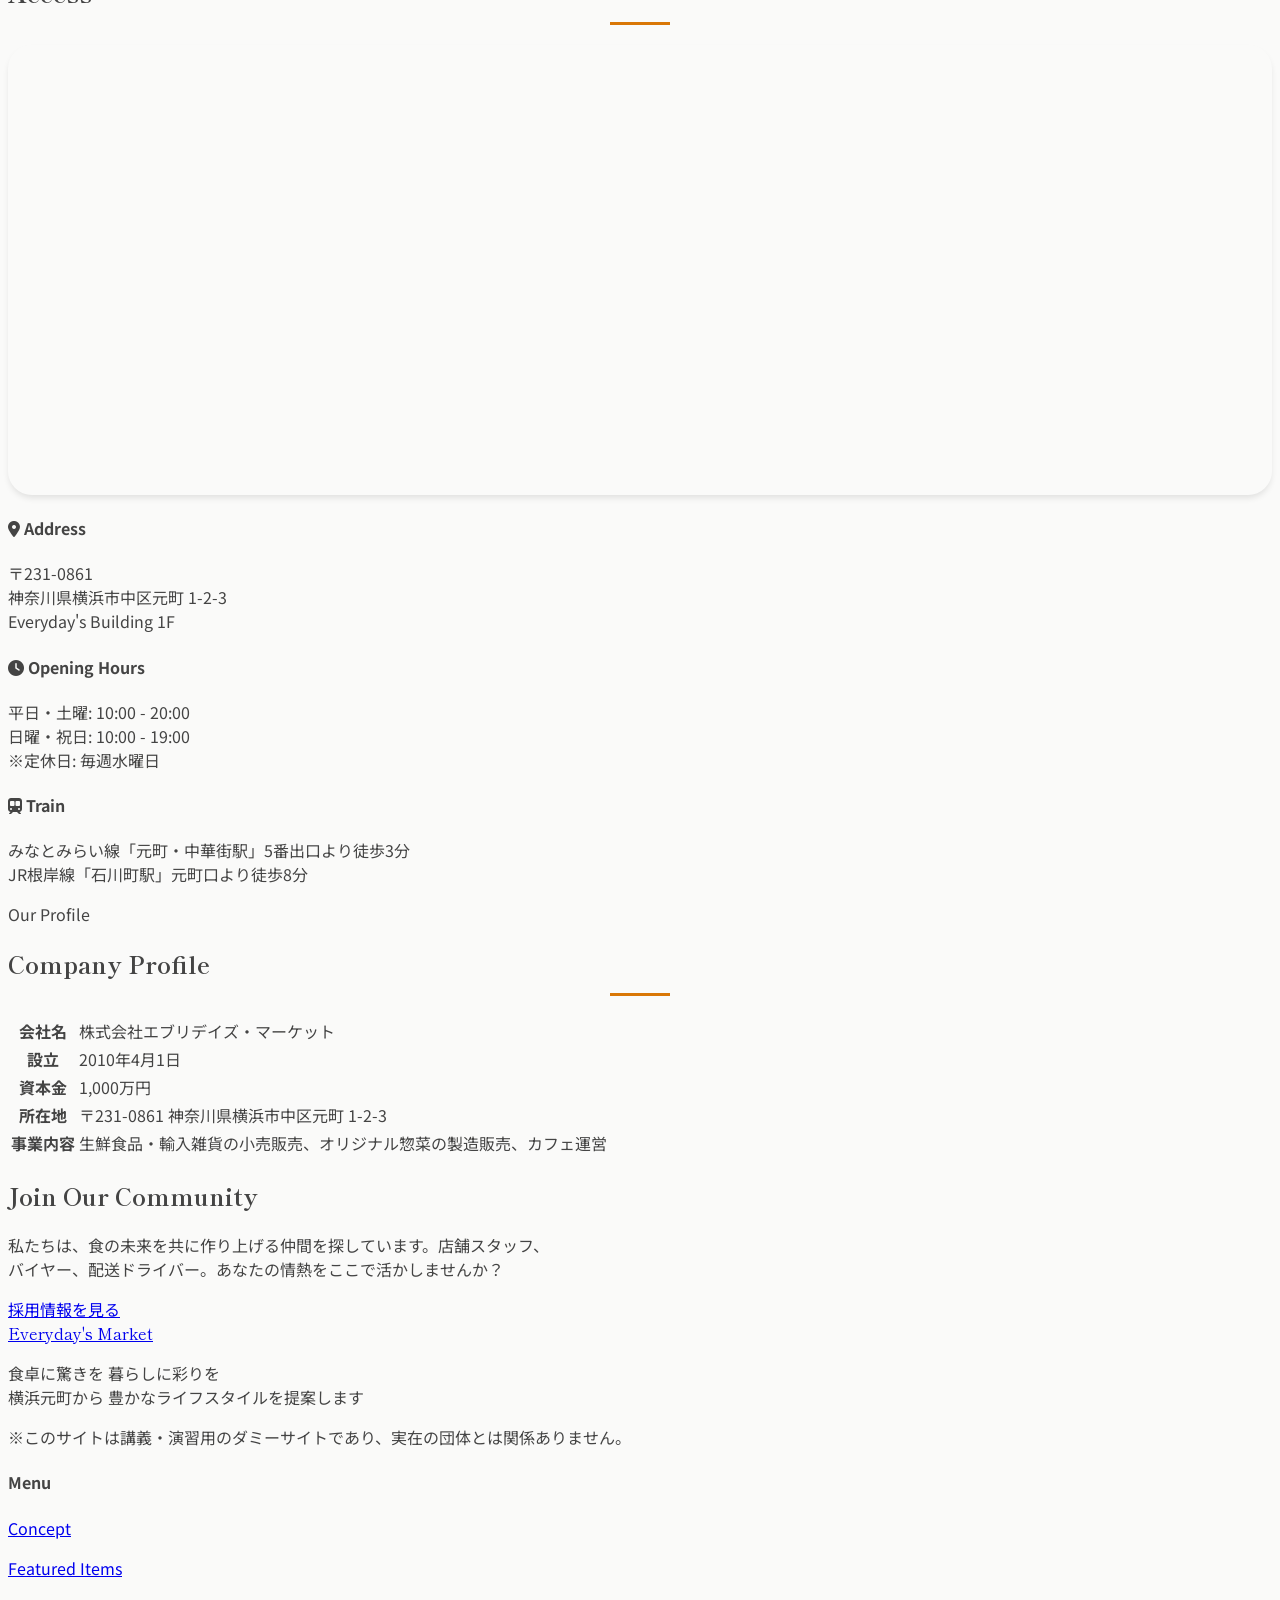
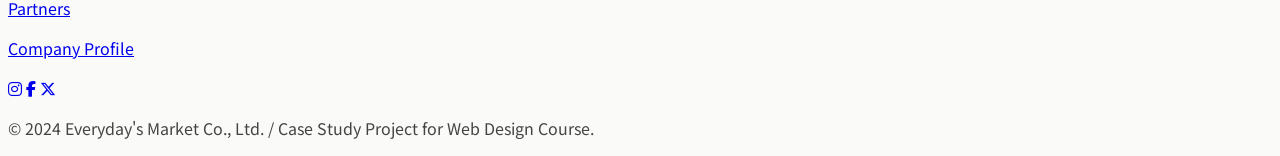
==== commit 865a0892: "Add files via upload" ====
--- a/index.html
+++ b/index.html
@@ -256,7 +256,7 @@
         <div class="max-w-7xl mx-auto px-4">
             <div class="text-center mb-16">
                 <span class="text-amber-600 font-bold tracking-widest text-xs uppercase mb-2 block">Visit Us</span>
-                <h2 class="text-3xl font-bold section-title font-serif text-amber-900">アクセス</h2>
+                <h2 class="text-3xl font-bold section-title font-serif text-amber-900">Access</h2>
             </div>
             
             <div class="grid grid-cols-1 lg:grid-cols-3 gap-12 items-stretch">
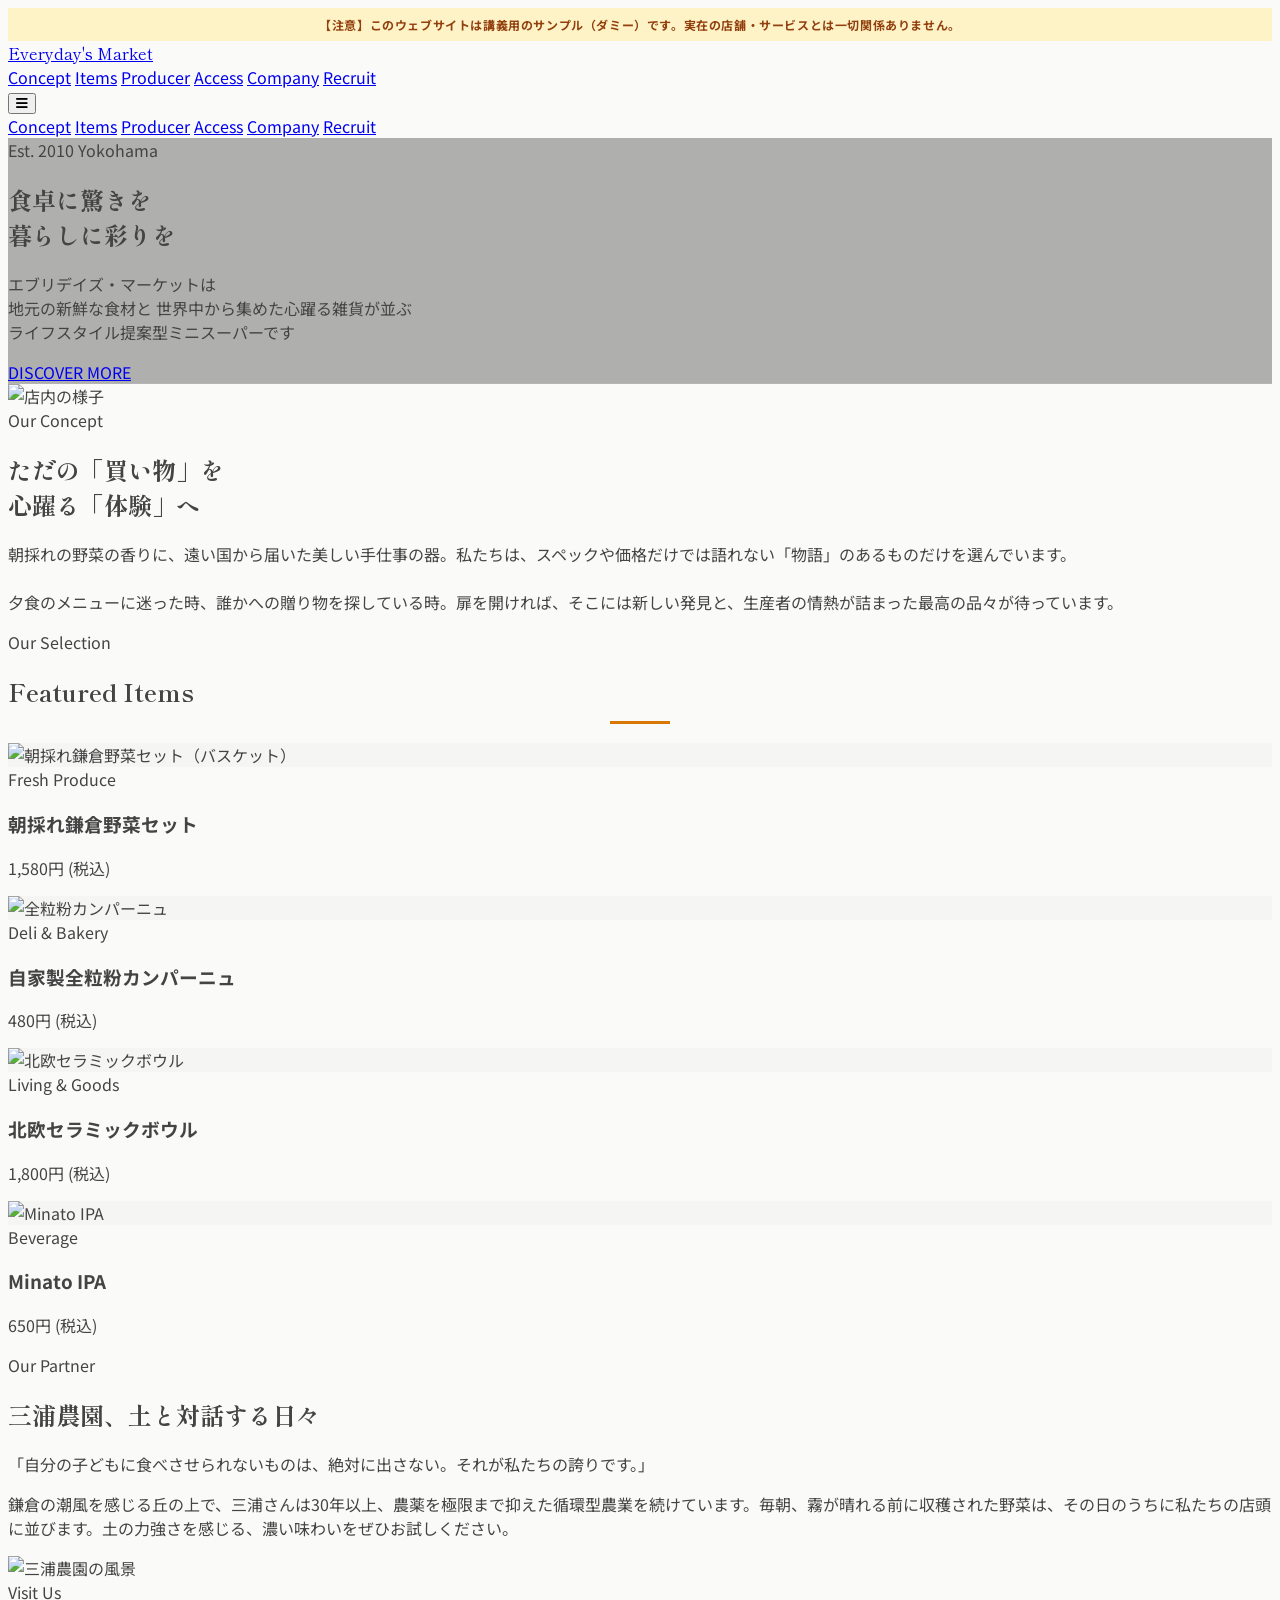
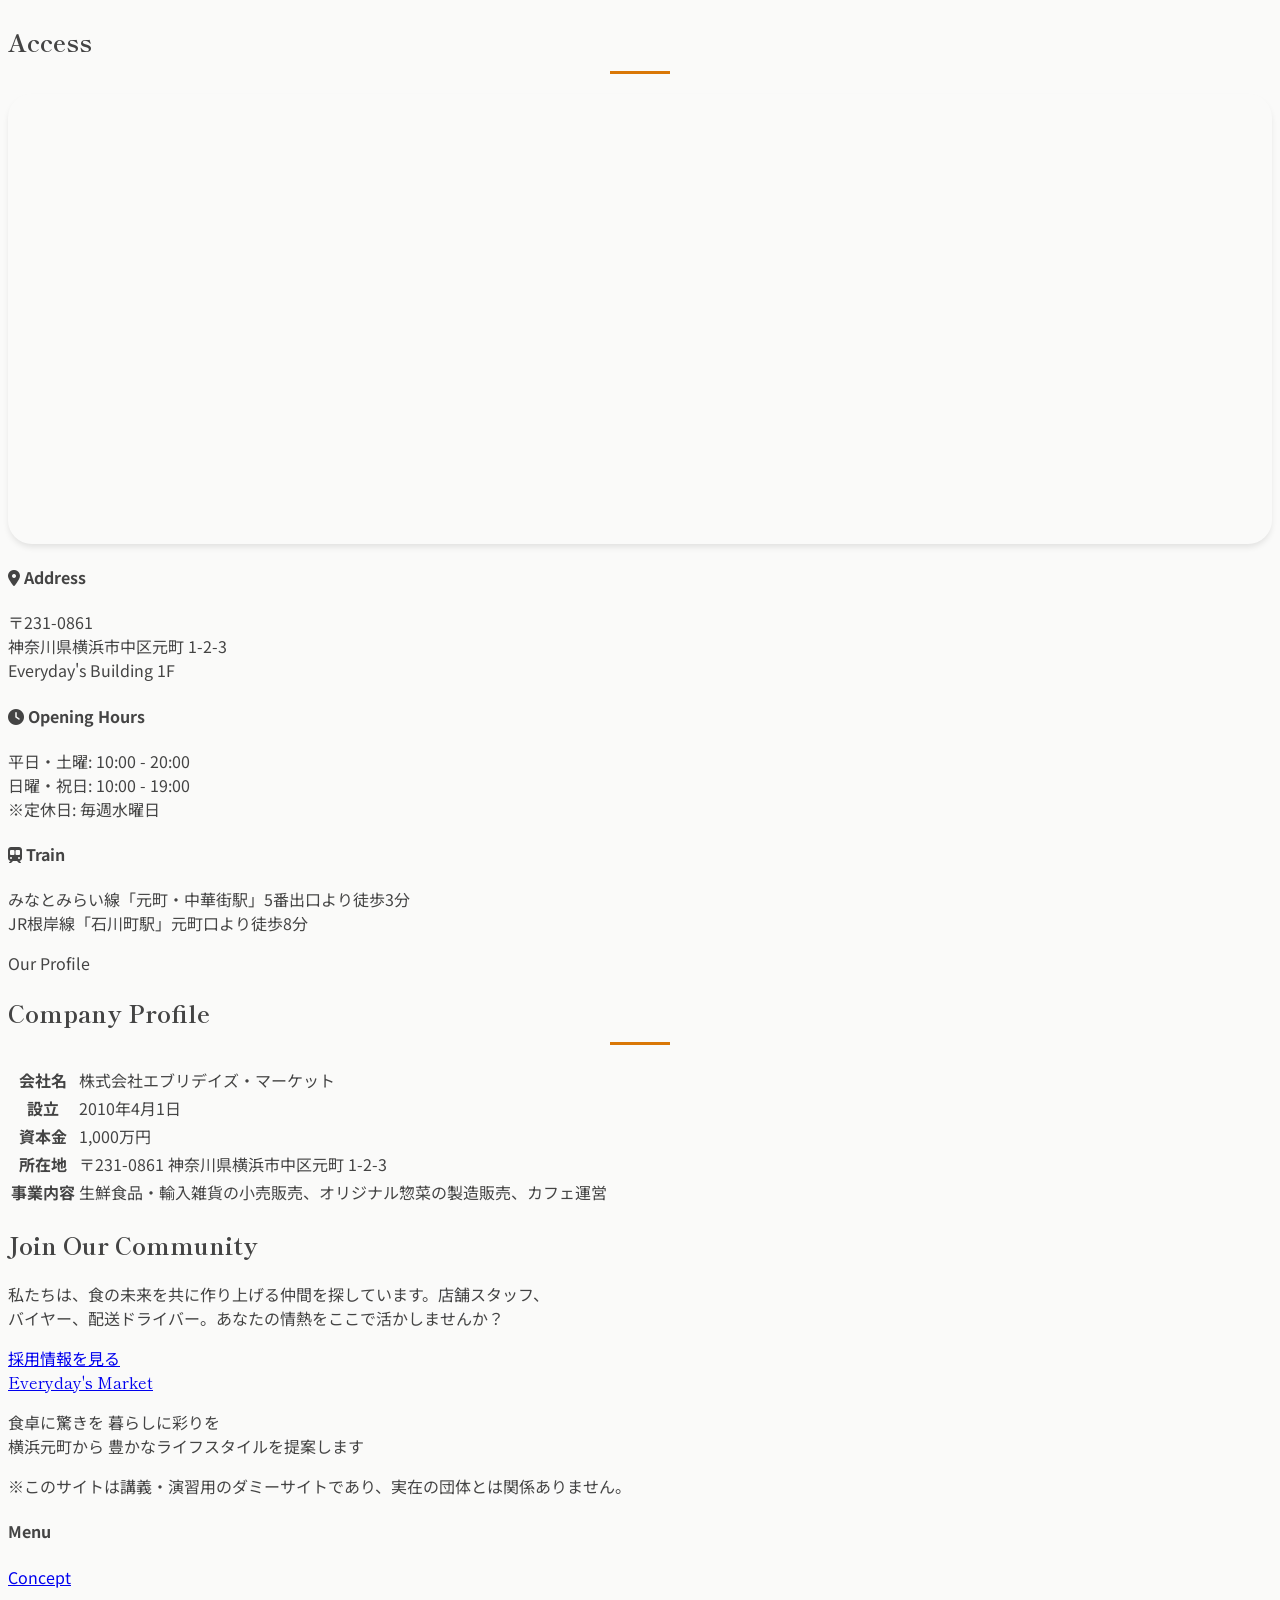
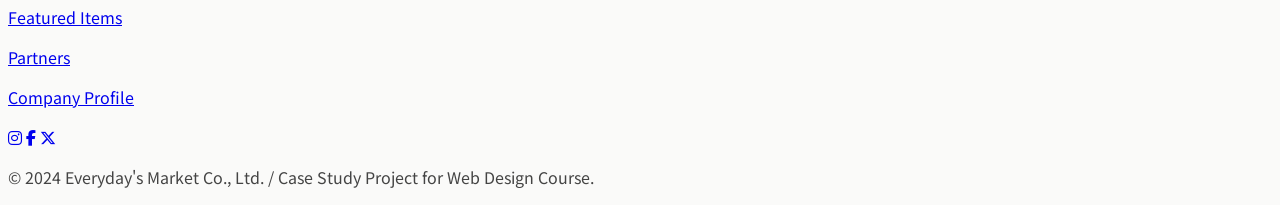
==== commit 628eb8ef: "Add files via upload" ====
--- a/index.html
+++ b/index.html
@@ -6,116 +6,7 @@
     <title>Everyday's Market | 食卓に驚きを、暮らしに彩りを。</title>
     <script src="https://cdn.tailwindcss.com"></script>
     <link rel="stylesheet" href="https://cdnjs.cloudflare.com/ajax/libs/font-awesome/6.4.0/css/all.min.css">
-    <style>
-        @import url('https://fonts.googleapis.com/css2?family=Noto+Sans+JP:wght@300;400;700&family=Shippori+Mincho:wght@400;700&display=swap');
-        
-        :root {
-            --brand-primary: #d97706;
-            --brand-dark: #78350f;
-            --bg-stone: #fafaf9;
-        }
-
-        body {
-            font-family: 'Noto Sans JP', sans-serif;
-            background-color: var(--bg-stone);
-            color: #444;
-            scroll-behavior: smooth;
-        }
-
-        .font-serif {
-            font-family: 'Shippori Mincho', serif;
-        }
-
-        .hero-section {
-            background: linear-gradient(rgba(0,0,0,0.3), rgba(0,0,0,0.3)), 
-                        url('https://images.unsplash.com/photo-1542838132-92c53300491e?q=80&w=2000&auto=format&fit=crop');
-            background-size: cover;
-            background-position: center;
-        }
-
-        .section-title::after {
-            content: '';
-            display: block;
-            width: 60px;
-            height: 3px;
-            background-color: var(--brand-primary);
-            margin: 0.75rem auto;
-        }
-
-        .img-container {
-            background-color: #f5f5f4;
-            overflow: hidden;
-            display: flex;
-            align-items: center;
-            justify-content: center;
-        }
-
-        .img-container img {
-            width: 100%;
-            height: 100%;
-            object-fit: cover;
-            transition: transform 0.7s cubic-bezier(0.4, 0, 0.2, 1);
-        }
-
-        .img-container:hover img {
-            transform: scale(1.08);
-        }
-
-        .fade-in-up {
-            animation: fadeInUp 0.8s ease-out forwards;
-        }
-
-        @keyframes fadeInUp {
-            from { opacity: 0; transform: translateY(20px); }
-            to { opacity: 1; transform: translateY(0); }
-        }
-
-        .dummy-notice {
-            background-color: #fef3c7;
-            color: #92400e;
-            text-align: center;
-            padding: 0.5rem;
-            font-size: 0.75rem;
-            font-weight: bold;
-            letter-spacing: 0.05em;
-        }
-
-        .nav-link {
-            position: relative;
-        }
-        .nav-link::after {
-            content: '';
-            position: absolute;
-            width: 0;
-            height: 1px;
-            bottom: -4px;
-            left: 0;
-            background-color: var(--brand-primary);
-            transition: width 0.3s ease;
-        }
-        .nav-link:hover::after {
-            width: 100%;
-        }
-        /* マップコンテナのサイズ調整 */
-        .map-container {
-            position: relative;
-            width: 100%;
-            height: 450px; /* PCでの高さを450pxに設定 */
-            border-radius: 1.5rem; /* 角丸を他の要素と合わせる */
-            overflow: hidden;
-            box-shadow: 0 4px 6px -1px rgb(0 0 0 / 0.1);
-        }
-
-        .map-container iframe {
-            position: absolute;
-            top: 0;
-            left: 0;
-            width: 100%;
-            height: 100%;
-            border: 0;
-        }
-
-    </style>
+    <link rel="stylesheet" href="style.css">
 </head>
 <body>
 
@@ -143,6 +34,23 @@
                     <!-- Recruitボタンも周囲と揃うように調整 -->
                     <a href="recruit.html" class="flex items-center justify-center px-5 py-2 border-2 border-amber-600 text-amber-600 rounded-full hover:bg-amber-600 hover:text-white transition duration-300">Recruit</a>
                 </div>
+                <!-- Mobile Menu Button -->
+                <div class="md:hidden flex items-center">
+                    <button id="mobile-menu-btn" class="text-stone-600 hover:text-amber-600 focus:outline-none p-2">
+                        <i class="fas fa-bars text-2xl"></i>
+                    </button>
+                </div>
+            </div>
+        </div>
+        <!-- Mobile Menu -->
+        <div id="mobile-menu" class="hidden md:hidden bg-white/95 backdrop-blur-md border-t border-stone-100 absolute top-20 left-0 w-full shadow-lg">
+            <div class="flex flex-col p-6 space-y-4 text-center text-sm font-bold text-gray-700 uppercase tracking-widest">
+                <a href="#concept" class="mobile-nav-link hover:text-amber-600 transition py-2">Concept</a>
+                <a href="#items" class="mobile-nav-link hover:text-amber-600 transition py-2">Items</a>
+                <a href="#producer" class="mobile-nav-link hover:text-amber-600 transition py-2">Producer</a>
+                <a href="#access" class="mobile-nav-link hover:text-amber-600 transition py-2">Access</a>
+                <a href="#company" class="mobile-nav-link hover:text-amber-600 transition py-2">Company</a>
+                <a href="recruit.html" class="inline-block px-6 py-2 border-2 border-amber-600 text-amber-600 rounded-full hover:bg-amber-600 hover:text-white transition duration-300 mx-auto">Recruit</a>
             </div>
         </div>
     </nav>
@@ -263,7 +171,7 @@
                 <!-- マップ側：h-full を追加して親の高さまで強制的に広げる -->
                 <div class="lg:col-span-2 h-full">
                     <div class="map-container shadow-lg h-full">
-                        <iframe src="https://www.google.com/maps/embed?pb=!1m18!1m12!1m3!1d3250.414327297834!2d139.6455138763595!3d35.43213504354228!2m3!1f0!2f0!3f0!3m2!1i1024!2i768!4f13.1!3m3!1m2!1s0x60185cf1a97a3713%3A0xc0747443834a347!2z44CSMjMxLTA4NjEg56We5aWI5bed55yM5qiq5rWc5biC5Lit5Yy65YWD55S6!5e0!3m2!1sja!2sjp!4v1710000000000!5m2!1sja!2sjp" allowfullscreen="" loading="lazy" referrerpolicy="no-referrer-when-downgrade"></iframe>
+                        <iframe src="https://www.google.com/maps/embed?pb=!1m18!1m12!1m3!1d3250.414327297834!2d139.6455138763595!3d35.43213504354228!2m3!1f0!2f0!3f0!3m2!1i1024!2i768!4f13.1!3m3!1m2!1s0x60185cf1a97a3713%3A0xc0747443834a347!2z44CSMjMxLTA4NjEg56We5aWI5bed55yM5qiq5rWc5biC5Lit5Yy65YWD55S677yR77yN77yS77yN77yT!5e0!3m2!1sja!2sjp!4v1710000000000!5m2!1sja!2sjp" allowfullscreen="" loading="lazy" referrerpolicy="no-referrer-when-downgrade"></iframe>
                     </div>
                 </div>
                 <!-- テキスト情報側 -->
@@ -389,5 +297,21 @@
         </div>
     </footer>
 
+    <script>
+        // Mobile Menu Toggle
+        const mobileMenuBtn = document.getElementById('mobile-menu-btn');
+        const mobileMenu = document.getElementById('mobile-menu');
+        
+        mobileMenuBtn.addEventListener('click', () => {
+            mobileMenu.classList.toggle('hidden');
+        });
+
+        // Close menu when clicking a link
+        document.querySelectorAll('.mobile-nav-link').forEach(link => {
+            link.addEventListener('click', () => {
+                mobileMenu.classList.add('hidden');
+            });
+        });
+    </script>
 </body>
 </html>
--- a/style.css
+++ b/style.css
@@ -0,0 +1,132 @@
+@import url('https://fonts.googleapis.com/css2?family=Noto+Sans+JP:wght@300;400;700&family=Shippori+Mincho:wght@400;700&display=swap');
+
+:root {
+    --brand-primary: #d97706;
+    --brand-dark: #78350f;
+    --bg-stone: #fafaf9;
+}
+
+body {
+    font-family: 'Noto Sans JP', sans-serif;
+    background-color: var(--bg-stone);
+    color: #444;
+    scroll-behavior: smooth;
+}
+
+.font-serif {
+    font-family: 'Shippori Mincho', serif;
+}
+
+.nav-link {
+    position: relative;
+}
+.nav-link::after {
+    content: '';
+    position: absolute;
+    width: 0;
+    height: 1px;
+    bottom: -4px;
+    left: 0;
+    background-color: var(--brand-primary);
+    transition: width 0.3s ease;
+}
+.nav-link:hover::after {
+    width: 100%;
+}
+
+/* from entry.html */
+.notice-card {
+    background: white;
+    border-radius: 2rem;
+    box-shadow: 0 10px 25px -5px rgba(0, 0, 0, 0.05);
+}
+
+/* from index.html & recruit.html */
+.dummy-notice {
+    background-color: #fef3c7;
+    color: #92400e;
+    text-align: center;
+    padding: 0.5rem;
+    font-size: 0.75rem;
+    font-weight: bold;
+    letter-spacing: 0.05em;
+}
+
+/* from index.html */
+.hero-section {
+    background: linear-gradient(rgba(0,0,0,0.3), rgba(0,0,0,0.3)), 
+                url('https://images.unsplash.com/photo-1542838132-92c53300491e?q=80&w=2000&auto=format&fit=crop');
+    background-size: cover;
+    background-position: center;
+}
+
+.section-title::after {
+    content: '';
+    display: block;
+    width: 60px;
+    height: 3px;
+    background-color: var(--brand-primary);
+    margin: 0.75rem auto;
+}
+
+.img-container {
+    background-color: #f5f5f4;
+    overflow: hidden;
+    display: flex;
+    align-items: center;
+    justify-content: center;
+}
+
+.img-container img {
+    width: 100%;
+    height: 100%;
+    object-fit: cover;
+    transition: transform 0.7s cubic-bezier(0.4, 0, 0.2, 1);
+}
+
+.img-container:hover img {
+    transform: scale(1.08);
+}
+
+.fade-in-up {
+    animation: fadeInUp 0.8s ease-out forwards;
+}
+
+@keyframes fadeInUp {
+    from { opacity: 0; transform: translateY(20px); }
+    to { opacity: 1; transform: translateY(0); }
+}
+
+.map-container {
+    position: relative;
+    width: 100%;
+    height: 450px; /* PCでの高さを450pxに設定 */
+    border-radius: 1.5rem; /* 角丸を他の要素と合わせる */
+    overflow: hidden;
+    box-shadow: 0 4px 6px -1px rgb(0 0 0 / 0.1);
+}
+
+.map-container iframe {
+    position: absolute;
+    top: 0;
+    left: 0;
+    width: 100%;
+    height: 100%;
+    border: 0;
+}
+
+/* from recruit.html */
+.recruit-hero {
+    /* ライフスタイルマーケットをイメージした、新鮮な食材が並ぶキッチンの画像に修正 */
+    background: linear-gradient(rgba(0,0,0,0.4), rgba(0,0,0,0.4)), 
+                url('https://images.unsplash.com/photo-1542838132-92c53300491e?q=80&w=2000&auto=format&fit=crop');
+    background-size: cover;
+    background-position: center;
+}
+
+/* Override for recruit.html section title */
+#positions .section-title::after {
+    width: 40px;
+    height: 2px;
+    margin: 1rem auto;
+}
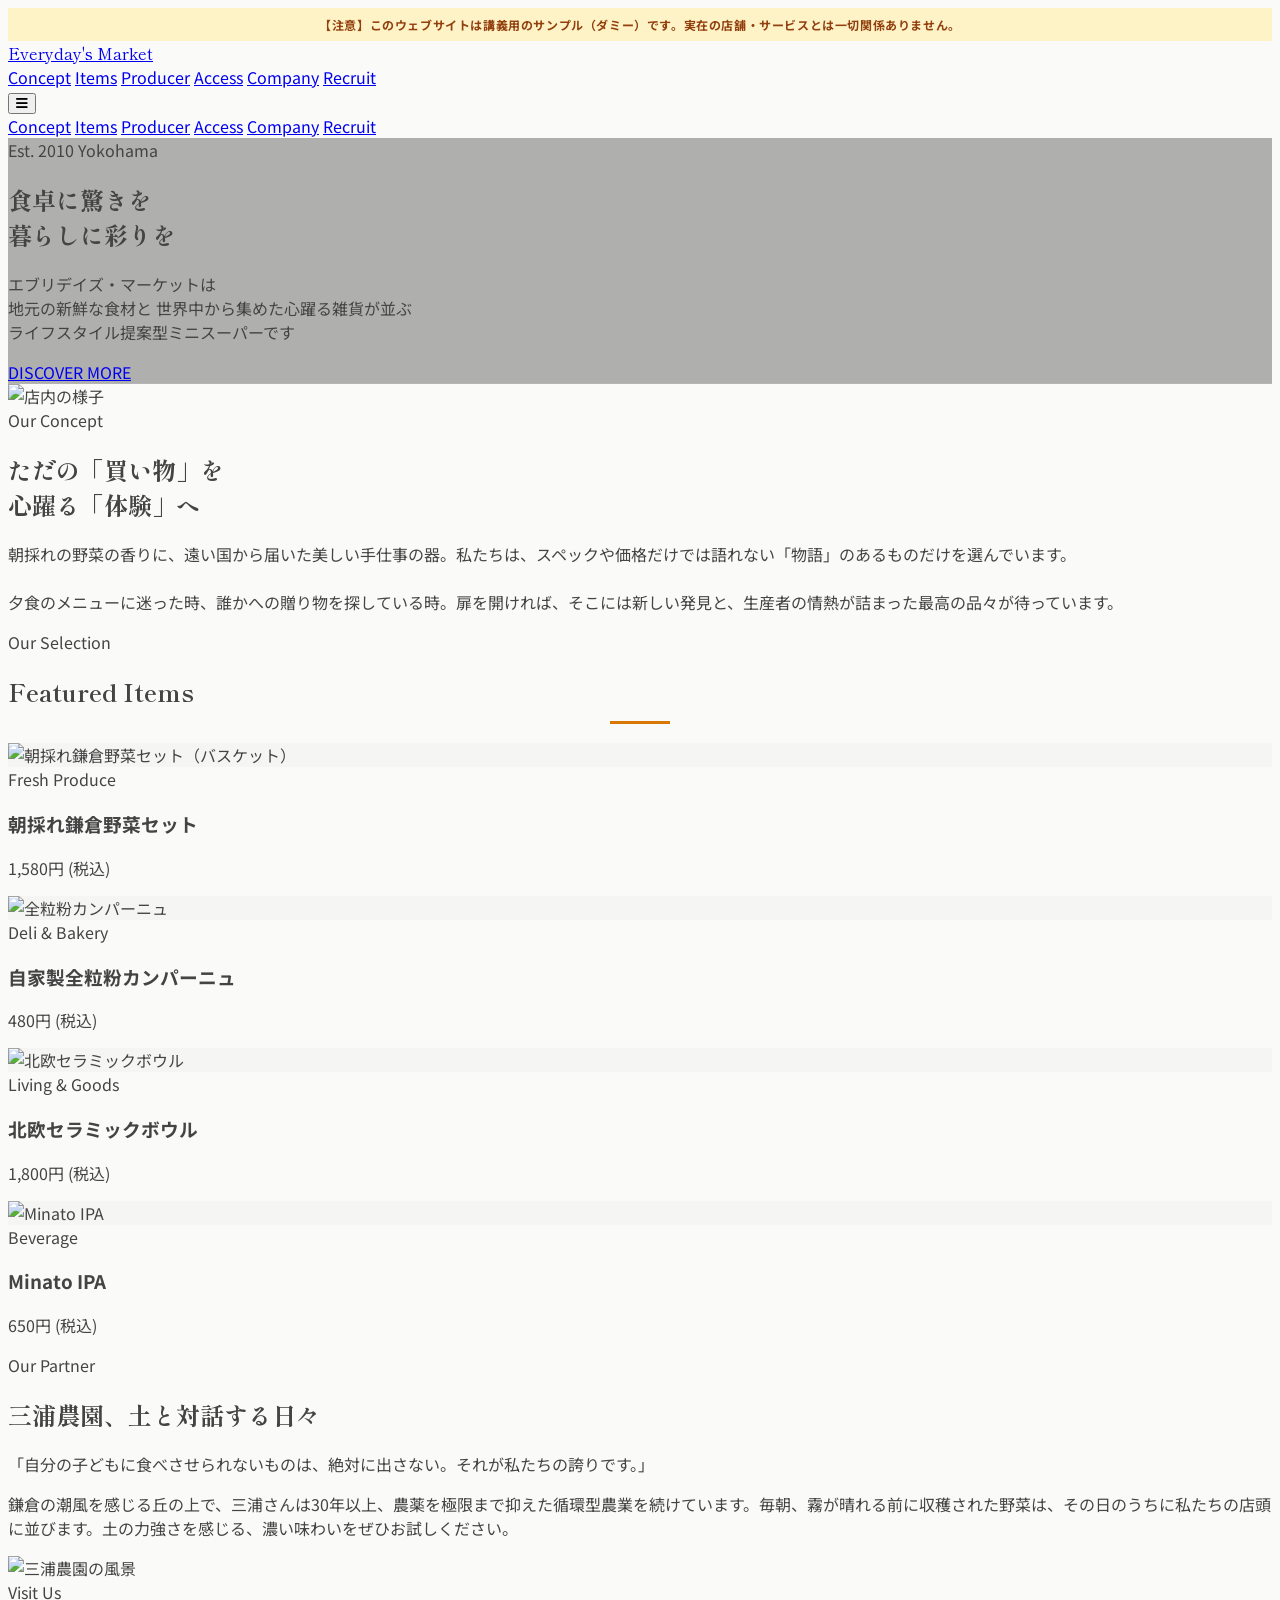
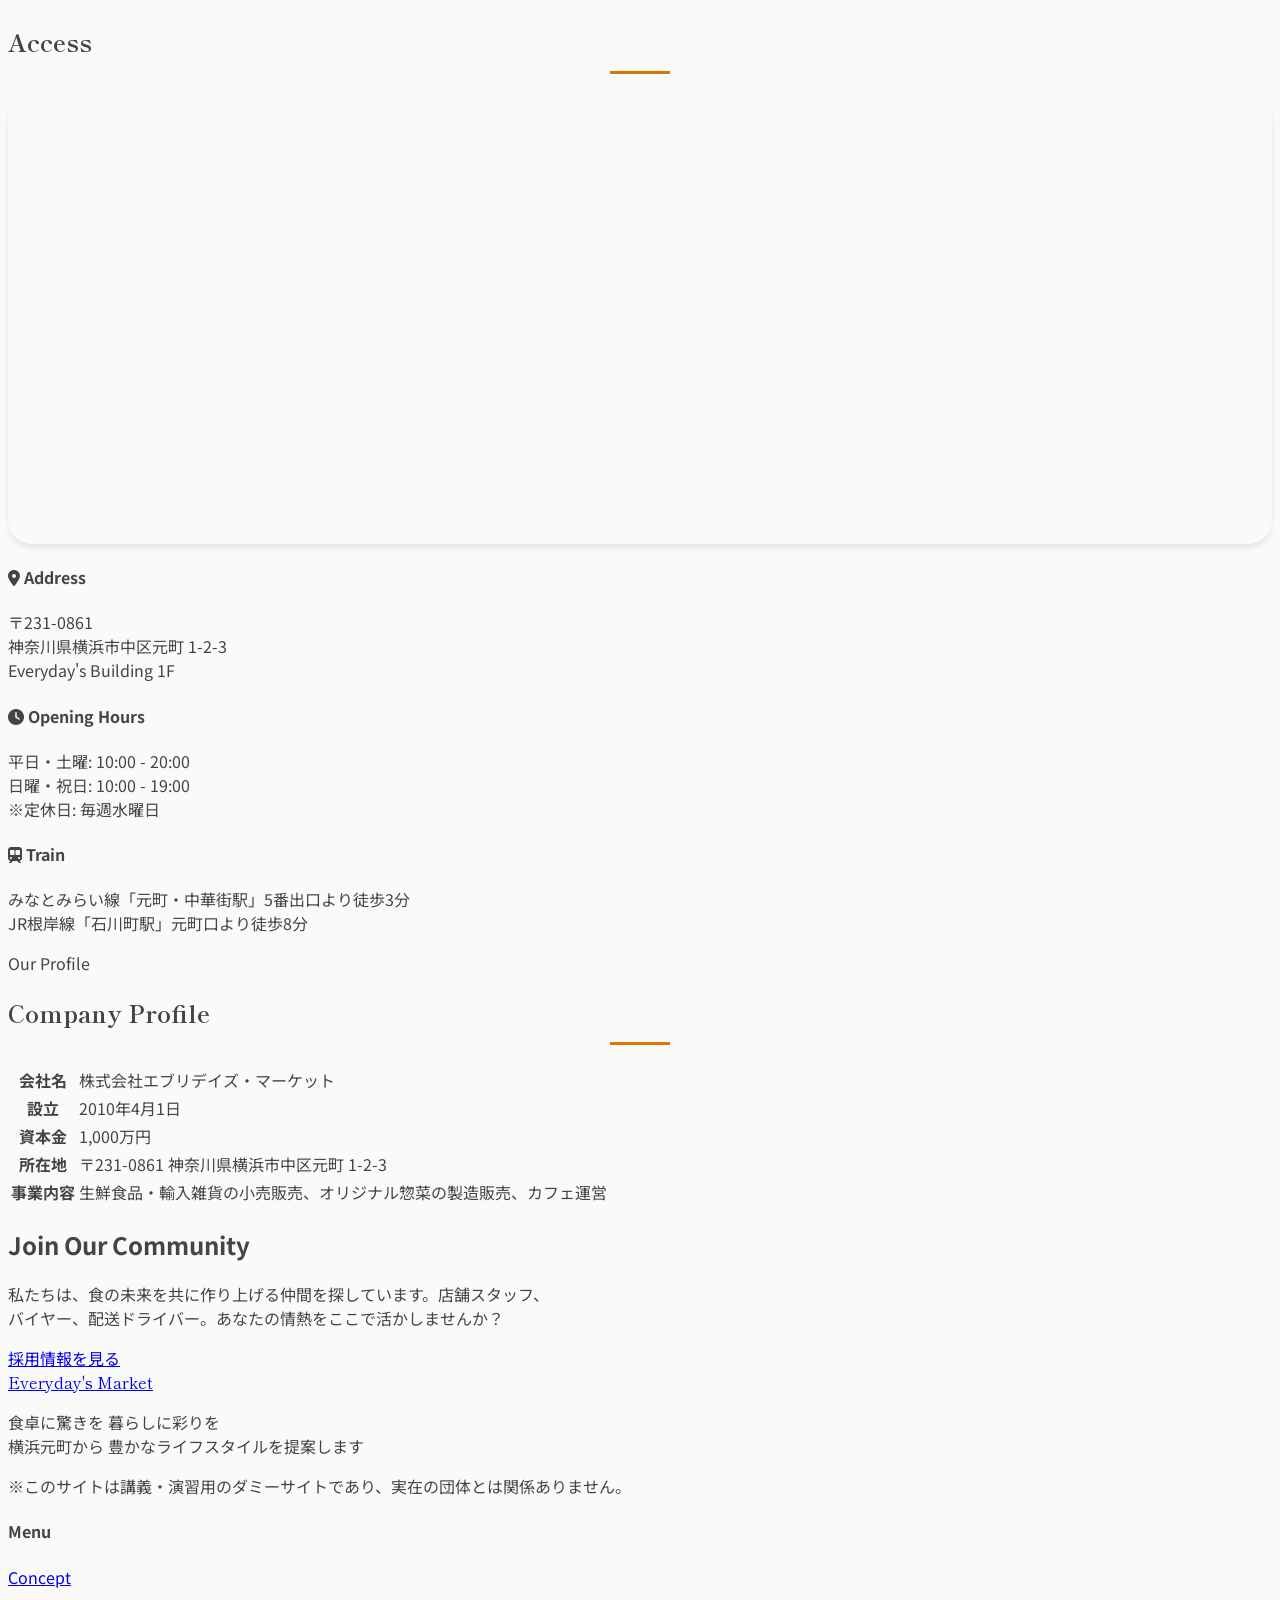
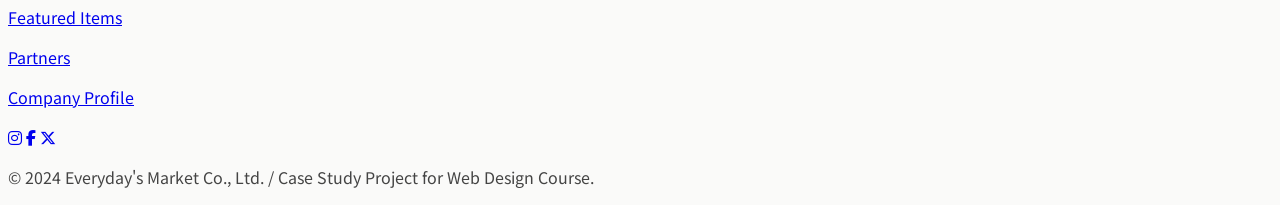
==== commit d188c173: "Add files via upload" ====
--- a/index.html
+++ b/index.html
@@ -5,6 +5,19 @@
     <meta name="viewport" content="width=device-width, initial-scale=1.0">
     <title>Everyday's Market | 食卓に驚きを、暮らしに彩りを。</title>
     <script src="https://cdn.tailwindcss.com"></script>
+    <script>
+        tailwind.config = {
+            theme: {
+                extend: {
+                    fontFamily: {
+                        serif: ['"Playfair Display"', 'serif'],
+                        times: ['"Times New Roman"', 'Times', 'serif'],
+                    }
+                }
+            }
+        }
+    </script>
+    <link href="https://fonts.googleapis.com/css2?family=Playfair+Display:ital,wght@0,400;0,700;1,400&display=swap" rel="stylesheet">
     <link rel="stylesheet" href="https://cdnjs.cloudflare.com/ajax/libs/font-awesome/6.4.0/css/all.min.css">
     <link rel="stylesheet" href="style.css">
 </head>
@@ -20,7 +33,7 @@
         <div class="max-w-7xl mx-auto px-4 sm:px-6 lg:px-8">
             <div class="flex justify-between h-20 items-center">
                 <div class="flex-shrink-0 flex items-center">
-                    <a href="index.html" class="text-2xl font-bold text-amber-800 font-serif tracking-tighter italic leading-none">
+                    <a href="index.html" class="text-2xl font-bold text-amber-800 font-serif tracking-wide italic leading-none scale-x-105 inline-block origin-left">
                         Everyday's <span class="text-amber-600">Market</span>
                     </a>
                 </div>
@@ -59,7 +72,7 @@
     <section class="hero-section h-[80vh] flex items-center justify-center text-center text-white px-4">
         <div class="fade-in-up">
             <span class="inline-block px-4 py-1 border border-white/40 rounded-full text-xs tracking-widest mb-6 uppercase">Est. 2010 Yokohama</span>
-            <h1 class="text-5xl md:text-7xl font-bold mb-6 font-serif tracking-tight leading-tight">食卓に驚きを<br>暮らしに彩りを</h1>
+            <h1 class="text-5xl md:text-7xl font-bold mb-6 font-serif tracking-widest leading-tight">食卓に驚きを<br>暮らしに彩りを</h1>
             <p class="text-lg md:text-xl max-w-2xl mx-auto font-light opacity-90 leading-relaxed mb-8">
                 エブリデイズ・マーケットは<br class="hidden md:block">地元の新鮮な食材と 世界中から集めた心躍る雑貨が並ぶ<br class="hidden md:block">ライフスタイル提案型ミニスーパーです
             </p>
@@ -91,7 +104,7 @@
     <section id="items" class="py-24 bg-stone-50">
         <div class="max-w-7xl mx-auto px-4 text-center mb-16">
             <span class="text-amber-600 font-bold tracking-widest text-xs uppercase mb-2 block">Our Selection</span>
-            <h2 class="text-3xl font-bold section-title font-serif text-amber-900">Featured Items</h2>
+            <h2 class="text-3xl font-bold section-title font-serif text-amber-900 tracking-wide scale-x-105 inline-block">Featured Items</h2>
         </div>
         <div class="max-w-7xl mx-auto px-4 grid grid-cols-1 sm:grid-cols-2 lg:grid-cols-4 gap-10">
             <div class="group">
@@ -164,7 +177,7 @@
         <div class="max-w-7xl mx-auto px-4">
             <div class="text-center mb-16">
                 <span class="text-amber-600 font-bold tracking-widest text-xs uppercase mb-2 block">Visit Us</span>
-                <h2 class="text-3xl font-bold section-title font-serif text-amber-900">Access</h2>
+                <h2 class="text-3xl font-bold section-title font-serif text-amber-900 tracking-wide scale-x-105 inline-block">Access</h2>
             </div>
             
             <div class="grid grid-cols-1 lg:grid-cols-3 gap-12 items-stretch">
@@ -215,7 +228,7 @@
         <div class="max-w-4xl mx-auto px-4">
             <div class="text-center mb-16">
                 <span class="text-amber-600 font-bold tracking-widest text-xs uppercase mb-2 block">Our Profile</span>
-                <h2 class="text-3xl font-bold section-title font-serif text-amber-900">Company Profile</h2>
+                <h2 class="text-3xl font-bold section-title font-serif text-amber-900 tracking-wide scale-x-105 inline-block">Company Profile</h2>
             </div>
             <div class="bg-white rounded-2xl shadow-sm overflow-hidden">
                 <table class="w-full text-left border-collapse">
@@ -249,7 +262,7 @@
     <!-- Recruit Banner -->
     <section id="recruit" class="py-20 bg-amber-700 text-white">
         <div class="max-w-7xl mx-auto px-4 text-center">
-            <h2 class="text-3xl md:text-5xl font-bold font-serif mb-6 italic">Join Our Community</h2>
+            <h2 class="text-3xl md:text-5xl font-bold mb-6 italic font-times">Join Our Community</h2>
             <p class="text-lg opacity-90 mb-10 max-w-2xl mx-auto">
                 私たちは、食の未来を共に作り上げる仲間を探しています。店舗スタッフ、<br class="hidden md:block">バイヤー、配送ドライバー。あなたの情熱をここで活かしませんか？
             </p>
@@ -265,7 +278,7 @@
             <div class="grid grid-cols-1 md:grid-cols-3 gap-12 mb-16 text-center md:text-left">
                 <div>
                     <!-- ロゴを a タグで囲み、トップページへのリンクを設定 -->
-                    <a href="index.html" class="inline-block text-2xl font-bold text-amber-600 font-serif mb-6 tracking-tighter italic hover:opacity-80 transition-opacity">
+                    <a href="index.html" class="inline-block text-2xl font-bold text-amber-600 font-serif mb-6 tracking-wide italic hover:opacity-80 transition-opacity scale-x-105 origin-left">
                         Everyday's <span class="text-white">Market</span>
                     </a>
                     <p class="text-stone-400 text-sm leading-loose">
